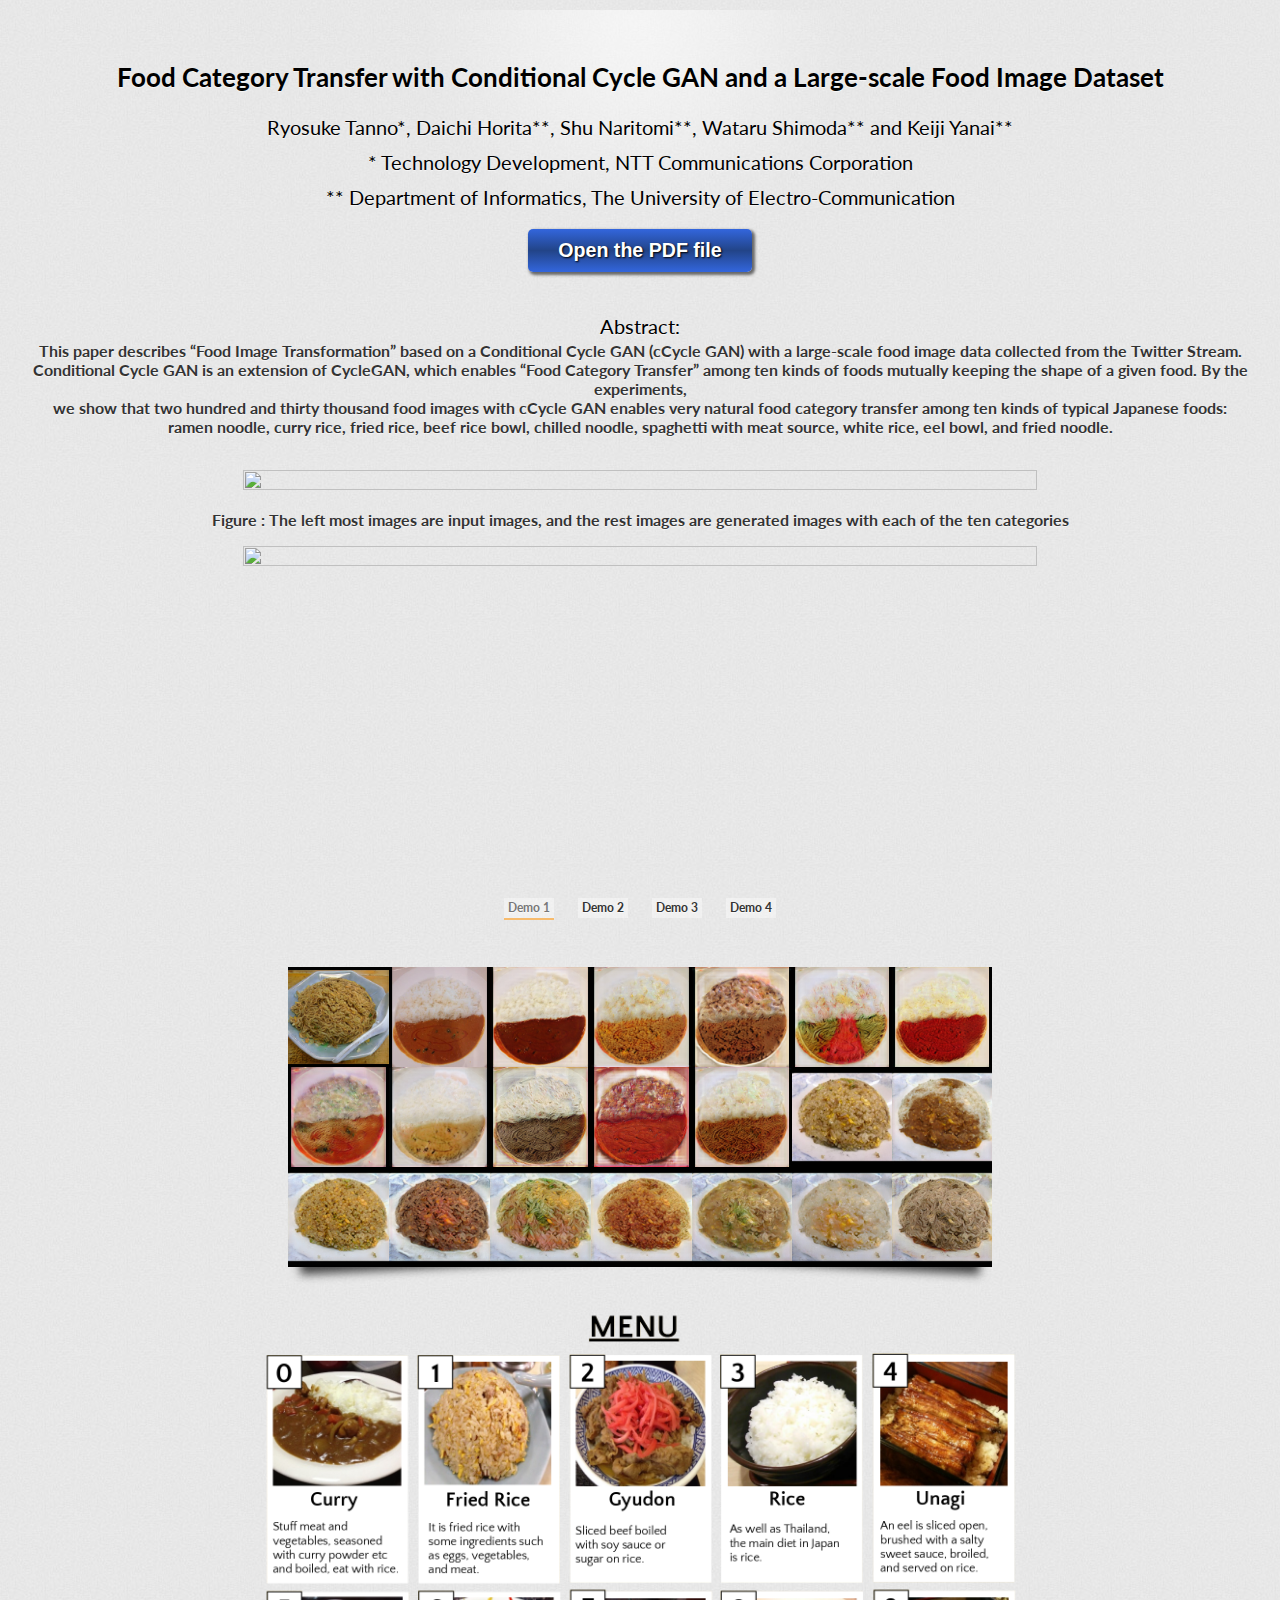
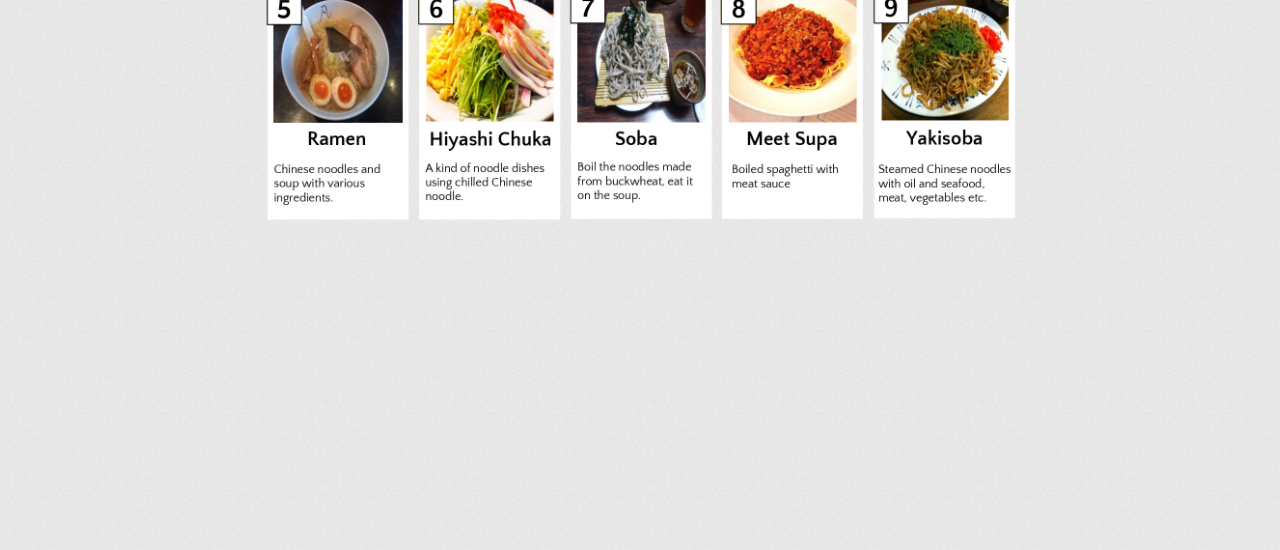
==== index.html @ 90e99f9c "update" ====
<!DOCTYPE html>
<html lang="jp">
<head>
    <meta charset="UTF-8" />
    <meta http-equiv="X-UA-Compatible" content="IE=edge,chrome=1">
    <title>FoodTransferProject</title>
    <meta name="viewport" content="width=device-width, initial-scale=1.0">
    <meta name="description" content="Animated Responsive Image Grid - Cycling through a set of images in a responsive grid." />
    <meta name="keywords" content="grid, images, thumbnails, responsive, css3, jquery, javascript, random, transition, 3d, perspective" />
    <meta name="author" content="Codrops" />
    <link rel="shortcut icon" href="./assets/img/favicon.ico">
    <link rel="stylesheet" type="text/css" href="css/demo.css" />
    <link rel="stylesheet" type="text/css" href="css/style.css" />
    <link href="./assets/fonts/font-awesome.min.css" rel="stylesheet">
    <script type="text/javascript" src="js/modernizr.custom.26633.js"></script>
    <noscript>
        <link rel="stylesheet" type="text/css" href="css/fallback.css" />
    </noscript>
    <!--[if lt IE 9]>
    <link rel="stylesheet" type="text/css" href="css/fallback.css" />
    <![endif]-->

    <script>
        (function (i, s, o, g, r, a, m) {
            i['GoogleAnalyticsObject'] = r; i[r] = i[r] || function () {
                (i[r].q = i[r].q || []).push(arguments)
            }, i[r].l = 1 * new Date(); a = s.createElement(o),
                m = s.getElementsByTagName(o)[0]; a.async = 1; a.src = g; m.parentNode.insertBefore(a, m)
        })(window, document, 'script', 'https://www.google-analytics.com/analytics.js', 'ga');

        ga('create', 'UA-87791873-1', 'auto');
        ga('send', 'pageview');

    </script>

    <style type="text/css">
        .chk1 {
            border: 3px outset #0000cc;
            background-color: #99ffff;
        }

        .chk2 {
            border: 3px outset #cc0000;
            background-color: #ffffcc;
        }

        .button8 {
            /* 文字サイズを1.4emに指定 */
            font-size: 1.4em;

            /* 文字の太さをboldに指定 */
            font-weight: bold;

            /* 縦方向に10px、
     * 横方向に30pxの余白を指定 */
            padding: 10px 30px;

            /* 文字色を白色に指定 */
            color: #fff;

            /* ボーダーをなくす */
            border-style: none;

            /* ボタンの影の指定
     * 影の横幅を2px
     * 縦長を2px
     * ぼかしを3px
     * 広がりを1px
     * 色を#666（グレー）に指定 */
            box-shadow: 2px 2px 3px 1px #666;
            -moz-box-shadow: 2px 2px 3px 1px #666;
            -webkit-box-shadow: 2px 2px 3px 1px #666;

            /* テキストの影の指定
     * 影の横幅を1px
     * 縦長を1px
     * ぼかしを2px
     * 色を#000（黒）に指定 */
            text-shadow: 1px 1px 2px #000;

            /* グラデーションの指定 */
            background: -moz-linear-gradient(bottom, #36d, #248 50%, #36d);
            background: -webkit-gradient(linear, left bottom, left top, from(#36d), color-stop(0.5, #248), to(#36d));

            /* 角丸の指定 */
            -moz-border-radius: 5px;
            -webkit-border-radius: 5px;
            border-radius: 5px;
        }

        button.button8:hover {
            /* 透明度を20%に指定 */
            opacity: 0.8;
        }
    </style>

</head>
<body>

    <!-- <img src="./subimg/uec.png" width=100 height=100> -->

    <div class="container">
        <header class="codrops-header">
            <br><br>
            <h1>Food Category Transfer with Conditional Cycle GAN and a Large-scale Food Image Dataset</h1>
            <br>
            <h2>Ryosuke Tanno*, Daichi Horita**, Shu Naritomi**, Wataru Shimoda** and Keiji Yanai**</h2> <br>
            <h2>* Technology Development, NTT Communications Corporation</h2> <br>
            <h2>** Department of Informatics, The University of Electro-Communication</h2>
            <br>
            <br>

            <form>
                <input type="button" value="Open the PDF file" class="button8" onClick="window.open('eccv2018artworkshop.pdf')">
            </form>

            <br><br>
            <h2>Abstract: </h2>
            <h3>This paper describes “Food Image Transformation” based on a Conditional Cycle GAN (cCycle GAN) with a large-scale food image data collected from the Twitter Stream.<br>Conditional Cycle GAN is an extension of CycleGAN, which enables “Food Category Transfer” among ten kinds of foods mutually keeping the shape of a given food. By the experiments,<br> we show that two hundred and thirty thousand food images with cCycle GAN enables very natural food category transfer among ten kinds of typical Japanese foods: <br>ramen noodle, curry rice, fried rice, beef rice bowl, chilled noodle, spaghetti with meat source, white rice, eel bowl, and fried noodle.</h3>

            <br>
            <br>

            <div style="text-align: center;">
                <img src="./eccv.png" width=80% height=70%>
            </div>
            <br>
            <h3>Figure : The left most images are input images, and the rest images are generated images with each of the ten categories</h3>
            <br>
            <div style="text-align: center;">
                <img src="./10k_fake.png" width=80% height=70%>
            </div>

            <div style="text-align: center;">
                <iframe width="560" height="315" src="https://www.youtube.com/embed/MBFnZMf9bMk?autoplay=1&loop=1&playlist=MBFnZMf9bMk" frameborder="0" allow="autoplay; encrypted-media" allowfullscreen></iframe>
            </div>
            <nav class="codrops-demos">
                <!-- <a href="index.html">Home</a> -->
                <a class="current-demo" href="index.html">Demo 1</a>
                <a href="foods-museum2.html">Demo 2</a>
                <a href="foods-museum3.html">Demo 3</a>
                <a href="foods-museum4.html">Demo 4</a>
            </nav>
        </header>
        <section class="main">
            <div id="ri-grid" class="ri-grid ri-grid-size-1 ri-shadow">
                <img class="ri-loading-image" src="images/loading.gif" />
                <ul>
                    <script>
                        for (var i = 0; i < 352; i++) {
                            document.write(`<li><a href='#'><img src='images/medium/1/img_${i}.jpg'/></a></li>`);
                        }
                    </script>
                </ul>
            </div>
        </section>

    </div>
    <div style="text-align: center;">
        <img src="./subimg/menu.png" width=60% height=50%>
    </div>

    <div style="text-align: center;">
        <iframe width="560" height="315" src="https://www.youtube.com/watch?v=nUboBFyy4Cc?autoplay=1&loop=1&playlist=nUboBFyy4Cc" frameborder="0" allow="autoplay; encrypted-media" allowfullscreen></iframe>
    </div>

    <script type="text/javascript" src="js/jquery.min.js"></script>
    <script type="text/javascript" src="js/jquery.gridrotator.js"></script>
    <script type="text/javascript">
        $(function () {

            $('#ri-grid').gridrotator({
                w320: {
                    rows: 3,
                    columns: 4
                },
                w240: {
                    rows: 3,
                    columns: 3
                }
            });

        });
    </script>
</body>
</html>
---- css/demo.css ----
@import url(http://fonts.googleapis.com/css?family=Lato:300,400,700);

*,
*:after,
*:before {
	-webkit-box-sizing: border-box;
	-moz-box-sizing: border-box;
	box-sizing: border-box;
	padding: 0;
	margin: 0;
}

/* General Demo Style */
body {
	font-family: 'Lato', 'Myriad Pro','Trebuchet MS', sans-serif;
	background: #f9f9f9 url(../images/bg.jpg) repeat top left;
	font-weight: 300;
	font-size: 14px;
	color: #333;
	overflow: scroll;
	overflow-x: hidden;
}

a {
	color: #555;
	text-decoration: none;
}

a img {
	border: none;
}

.container {
	position: relative;
	background: transparent url(../images/light.png) fixed no-repeat center top;
}

.codrops-header{
	margin: 10px;
	padding: 20px 10px 10px 10px;
	position: relative;
	display: block;
    text-align: center;
	text-shadow: 0 1px 1px rgba(255,255,255,0.7);
}

.codrops-header h1,
.codrops-header-special h1{
	font-size: 26px;
	line-height: 26px;
	margin: 0;
	position: relative;
	font-weight: 700;
	color: #000;
}

.codrops-header h2,
.codrops-header-special h2{
	font-size: 20px;
	line-height: 14px;
	font-weight: 400;
	margin: 0;
	padding: 3px 5px;
	margin: 10px 0 5px;
	color: #000;
	display: inline-block;
}

/* Header Style */
.codrops-top {
	line-height: 24px;
	font-size: 11px;
	background: #fff;
	background: rgba(255, 255, 255, 0.8);
	text-transform: uppercase;
	z-index: 9999;
	position: relative;
	box-shadow: 1px 0px 2px rgba(0,0,0,0.2);
}

.codrops-top a {
	padding: 0px 10px;
	letter-spacing: 1px;
	color: #333;
	display: inline-block;
}

.codrops-top a:hover {
	background: rgba(255,255,255,0.3);
}

.codrops-top span.right {
	float: right;
}
.codrops-top span.right a {
	float: left;
	display: block;
}

.codrops-info {
	padding: 20px;
	margin: 0 auto;
	text-align: center;
	text-shadow: 0 1px 1px rgba(255,255,255,0.7);
	line-height: 22px;
}

/* Demo Buttons Style */
.codrops-demos{
    text-align: center;
	display: block;
	line-height: 30px;
	padding: 5px 0px;
}
.codrops-demos a{
    display: inline-block;
	margin: 0px 10px;
	font-weight: bold;
	color: #333;
	line-height: 20px;
	font-size: 12px;
	background: #fff;
	background: rgba(255,255,255,0.4);
	padding: 0 4px;
}
.codrops-demos a:hover{
	border-bottom: 2px solid #f7bb6d;
}
.codrops-demos a.current-demo,
.codrops-demos a.current-demo:hover{
	border-bottom: 2px solid #f7bb6d;
	color: #777;
}

.codrops-header-special{
	position: absolute;
	top: 80px;
	left: 0px;
	text-align: left;
}

.codrops-header-special h2{
	padding: 5px 20px 5px 10px;
	color: #fff;
	line-height: 26px;
	background: #000;
	background: rgba(0,0,0,0.8);
}

.codrops-header-special h1{
	background: #000;
	background: rgba(0,0,0,0.8);
	display: inline-block;
	font-size: 32px;
	line-height: 32px;
	padding: 20px;
	color: #fff;
	text-shadow: 0 0 1px #fff;
}

.codrops-header-special .codrops-demos{
	text-align: left;
}

.codrops-header-special .codrops-demos a{
	background: rgba(255,255,255,1);
}

.codrops-header-special .codrops-info{
	color: #fff;
	background: #000;
	background: rgba(0,0,0,0.8);
	text-shadow: 1px 1px 1px rgba(0,0,0,0.5);
	padding: 5px 20px 5px 10px;
	line-height: 26px;
	margin-top: 30px;
	text-align: left;
}
---- css/style.css ----
.ri-grid{
	margin: 30px auto 30px;
	position: relative;
	height: auto;
}

.ri-grid ul {
	list-style: none;
	display: block;
	width: 100%;
	margin: 0;
	padding: 0;
}

/* Clear floats by Nicolas Gallagher: http://nicolasgallagher.com/micro-clearfix-hack/ */

.ri-grid ul:before,
.ri-grid ul:after{
	content: '';
    display: table;
}

.ri-grid ul:after {
    clear: both;
}

.ri-grid ul {
    zoom: 1; /* For IE 6/7 (trigger hasLayout) */
} 

.ri-grid ul li {
	-webkit-perspective: 400px;
	-moz-perspective: 400px;
	-o-perspective: 400px;
	-ms-perspective: 400px;
	perspective: 400px;	
	margin: 0;
	padding: 0;
	float: left;
	position: relative;
	display: block;
	overflow: hidden;
	background: #000;
}

.ri-grid ul li a{
	display: block;
	outline: none;
	position: absolute;
	left: 0;
	top: 0;
	width: 100%;
	height: 100%;
	-webkit-backface-visibility: hidden;
	-moz-backface-visibility: hidden;
	-o-backface-visibility: hidden;
	-ms-backface-visibility: hidden;
	backface-visibility: hidden;
	-webkit-transform-style: preserve-3d;
	-moz-transform-style: preserve-3d;
	-o-transform-style: preserve-3d;
	-ms-transform-style: preserve-3d;
	transform-style: preserve-3d;
	-webkit-background-size: 100% 100%;
	-moz-background-size: 100% 100%;
	background-size: 100% 100%;
	background-position: center center;
	background-repeat: no-repeat;
	background-color: #333;
	-webkit-box-sizing: content-box;
	-moz-box-sizing: content-box;
	box-sizing: content-box;
}

/* Grid wrapper sizes */
.ri-grid-size-1{
	width: 55%;
}
.ri-grid-size-2{
	width: 100%;
}
.ri-grid-size-3{
	width: 100%;
	margin-top: 0px;
}

/* Shadow style */
.ri-shadow:after,
.ri-shadow:before{
	content: "";
	position: absolute;
	z-index: -2;
	bottom: 15px;
	left: 10px;
	width: 50%;
	height: 20%;
	max-width: 300px;
	max-height: 100px;
	box-shadow: 0 15px 10px rgba(0, 0, 0, 0.7);
	-webkit-transform: rotate(-3deg);
	-moz-transform: rotate(-3deg);
	-ms-transform: rotate(-3deg);
	-o-transform: rotate(-3deg);
	transform: rotate(-3deg);
}
.ri-shadow:after{
	right: 10px;
	left: auto;
	-webkit-transform: rotate(3deg);
	-moz-transform: rotate(3deg);
	-ms-transform: rotate(3deg);
	-o-transform: rotate(3deg);
	transform: rotate(3deg);
}

.ri-grid-loading:after,
.ri-grid-loading:before{
	display: none;
}

.ri-loading-image{
	display: none;
}

.ri-grid-loading .ri-loading-image{
	position: relative;
	width: 30px;
	height: 30px;
	left: 50%;
	margin: 100px 0 0 -15px;
	display: block;
}
---- css/fallback.css ----
.ri-grid{
	width: 600px;
}

.ri-grid ul li,
.ri-grid ul li a{
	width: 100px;
	height: 100px;
}
.ri-grid ul li a img{
	width: 100%;
}
---- css/fallback.css ----
.ri-grid{
	width: 600px;
}

.ri-grid ul li,
.ri-grid ul li a{
	width: 100px;
	height: 100px;
}
.ri-grid ul li a img{
	width: 100%;
}
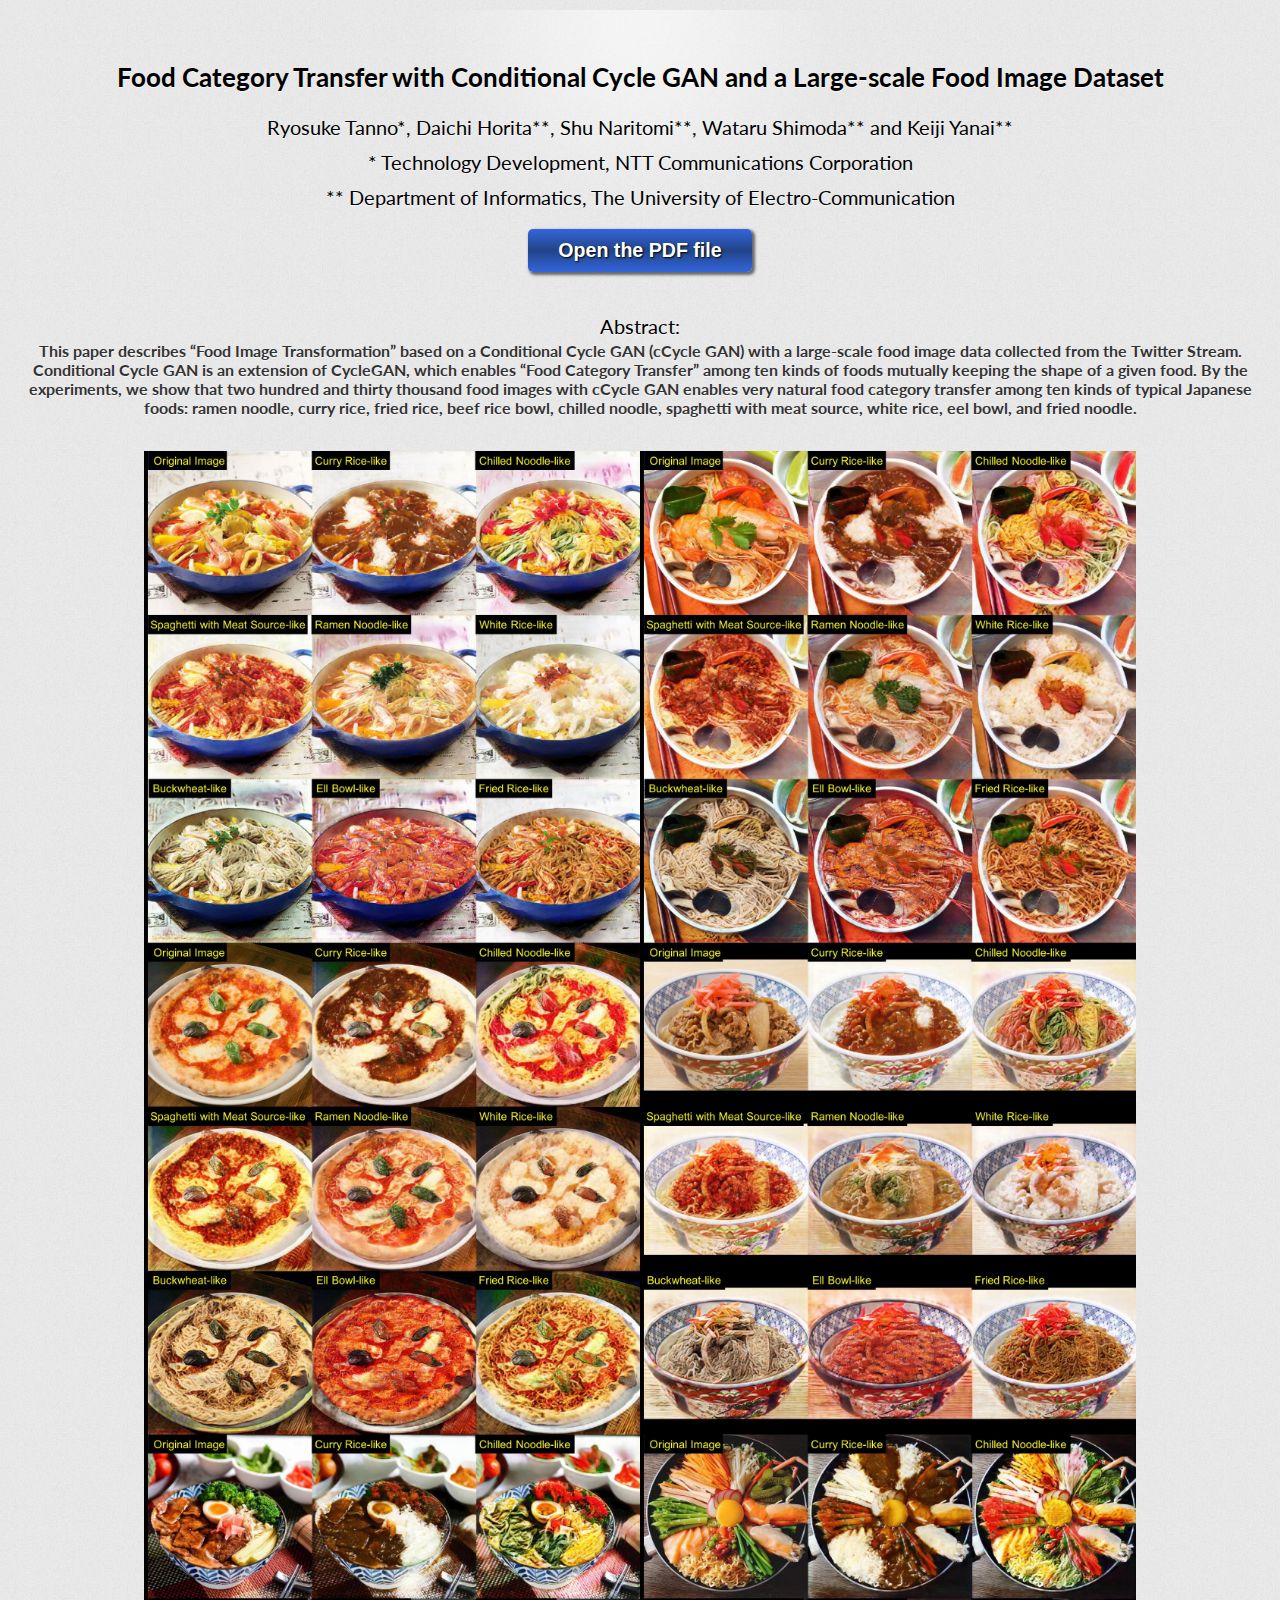
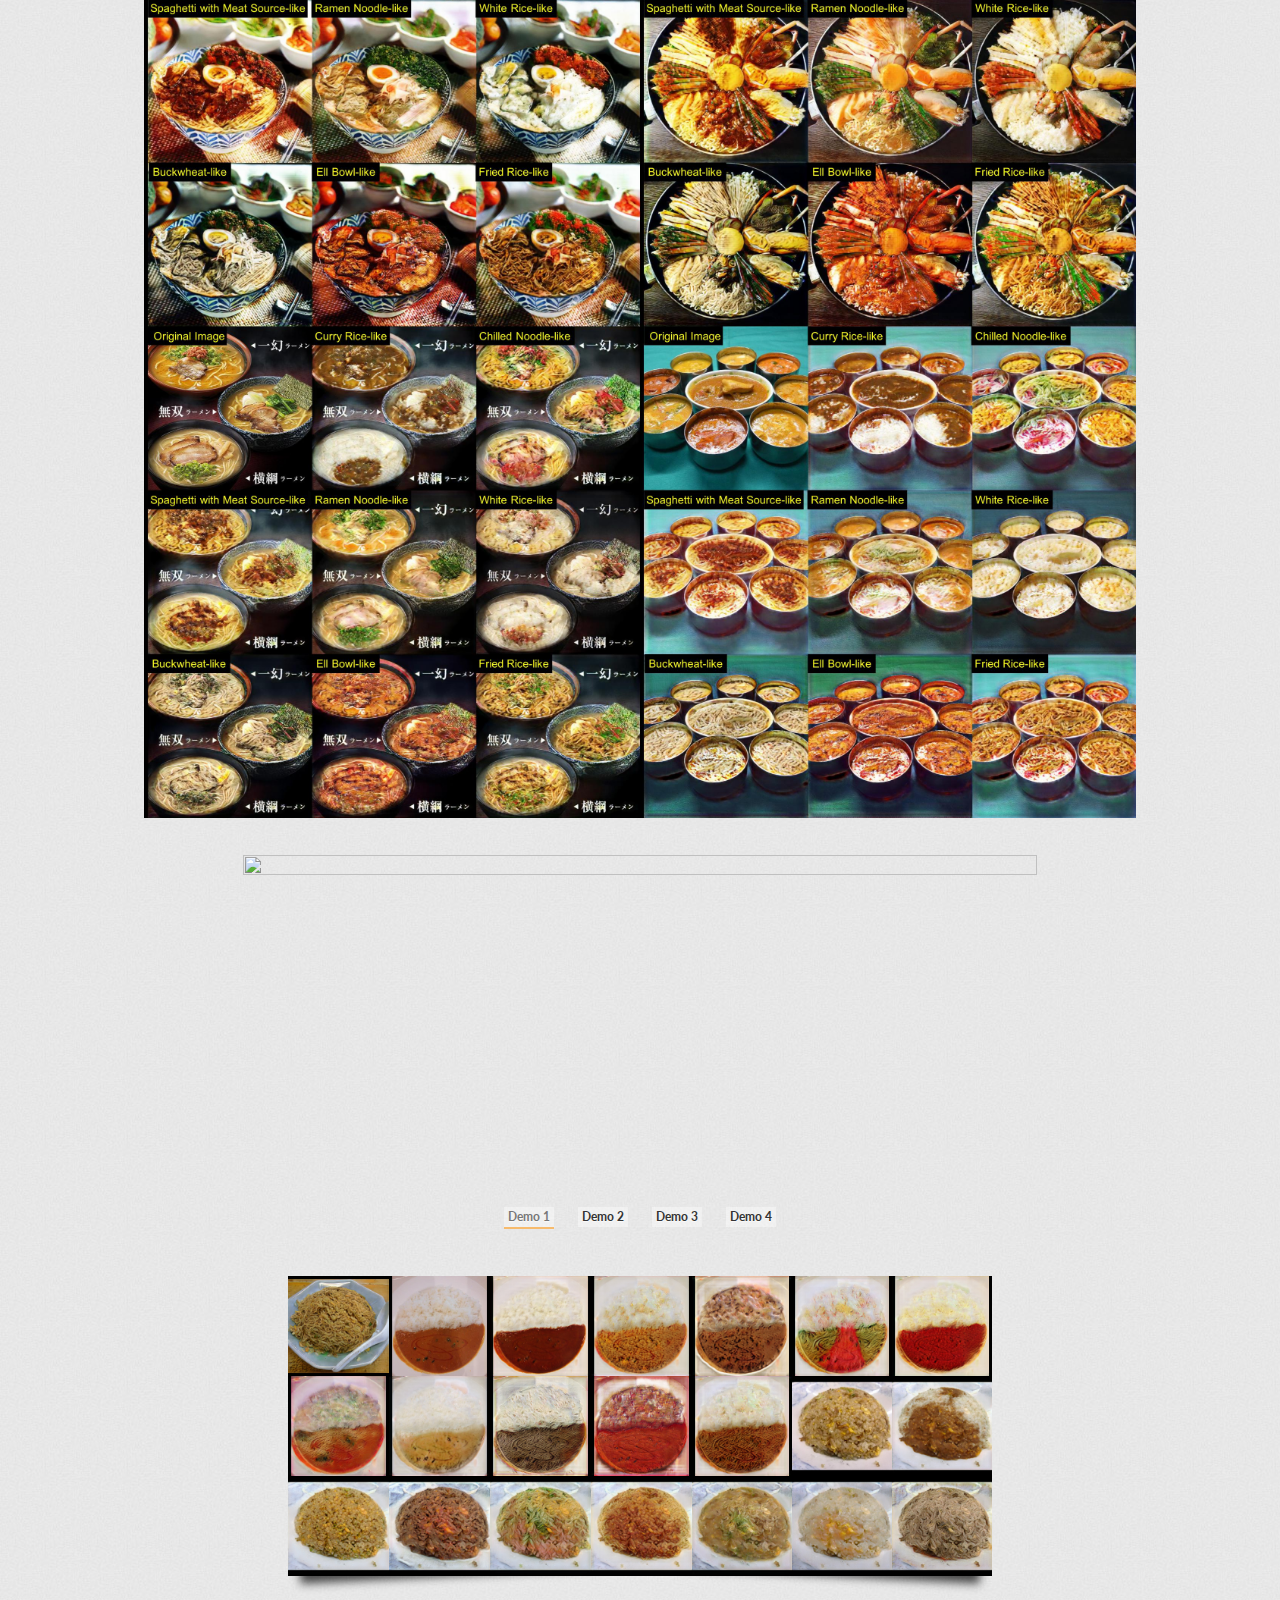
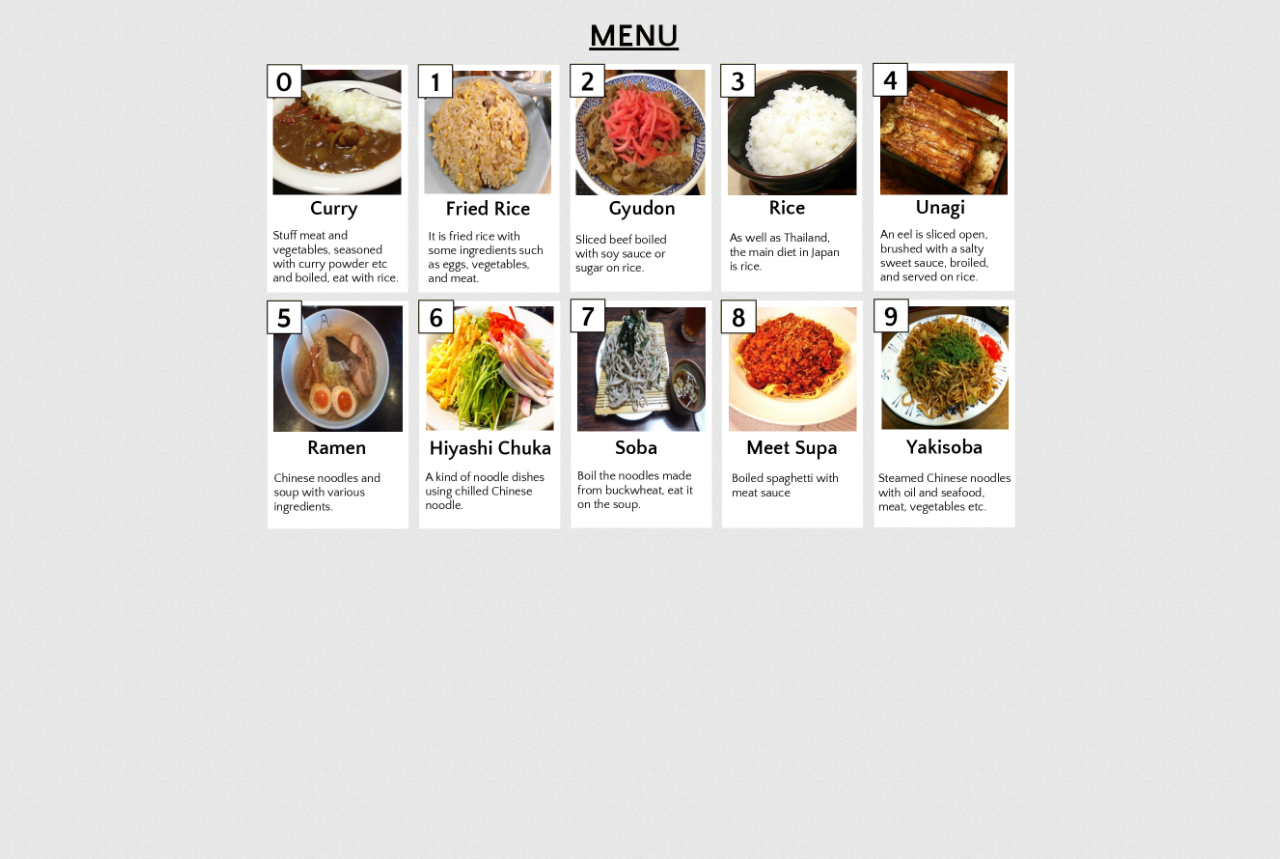
==== commit d2092f06: "update" ====
--- a/index.html
+++ b/index.html
@@ -116,19 +116,19 @@
 
             <br><br>
             <h2>Abstract: </h2>
-            <h3>This paper describes “Food Image Transformation” based on a Conditional Cycle GAN (cCycle GAN) with a large-scale food image data collected from the Twitter Stream.<br>Conditional Cycle GAN is an extension of CycleGAN, which enables “Food Category Transfer” among ten kinds of foods mutually keeping the shape of a given food. By the experiments,<br> we show that two hundred and thirty thousand food images with cCycle GAN enables very natural food category transfer among ten kinds of typical Japanese foods: <br>ramen noodle, curry rice, fried rice, beef rice bowl, chilled noodle, spaghetti with meat source, white rice, eel bowl, and fried noodle.</h3>
+            <h3>This paper describes “Food Image Transformation” based on a Conditional Cycle GAN (cCycle GAN) with a large-scale food image data collected from the Twitter Stream. Conditional Cycle GAN is an extension of CycleGAN, which enables “Food Category Transfer” among ten kinds of foods mutually keeping the shape of a given food. By the experiments, we show that two hundred and thirty thousand food images with cCycle GAN enables very natural food category transfer among ten kinds of typical Japanese foods: ramen noodle, curry rice, fried rice, beef rice bowl, chilled noodle, spaghetti with meat source, white rice, eel bowl, and fried noodle.</h3>
 
             <br>
             <br>
 
             <div style="text-align: center;">
-                <img src="./eccv.png" width=80% height=70%>
+                <img src="./eccvart.jpg" width=80% height=70%>
             </div>
             <br>
-            <h3>Figure : The left most images are input images, and the rest images are generated images with each of the ten categories</h3>
+            <!-- <h3>Figure : The left most images are input images, and the rest images are generated images with each of the ten categories</h3> -->
             <br>
             <div style="text-align: center;">
-                <img src="./10k_fake.png" width=80% height=70%>
+                <img src="./eccv.png" width=80% height=70%>
             </div>
 
             <div style="text-align: center;">
@@ -159,10 +159,10 @@
     <div style="text-align: center;">
         <img src="./subimg/menu.png" width=60% height=50%>
     </div>
+    <div style="text-align: center;">
+        <iframe width="560" height="315" src="https://www.youtube.com/watch?v=MBFnZMf9bMk?autoplay=1&loop=1&playlist=nUboBFyy4Cc" frameborder="0" allow="autoplay; encrypted-media" allowfullscreen></iframe>
+    </div>
 
-    <div style="text-align: center;">
-        <iframe width="560" height="315" src="https://www.youtube.com/watch?v=nUboBFyy4Cc?autoplay=1&loop=1&playlist=nUboBFyy4Cc" frameborder="0" allow="autoplay; encrypted-media" allowfullscreen></iframe>
-    </div>
 
     <script type="text/javascript" src="js/jquery.min.js"></script>
     <script type="text/javascript" src="js/jquery.gridrotator.js"></script>
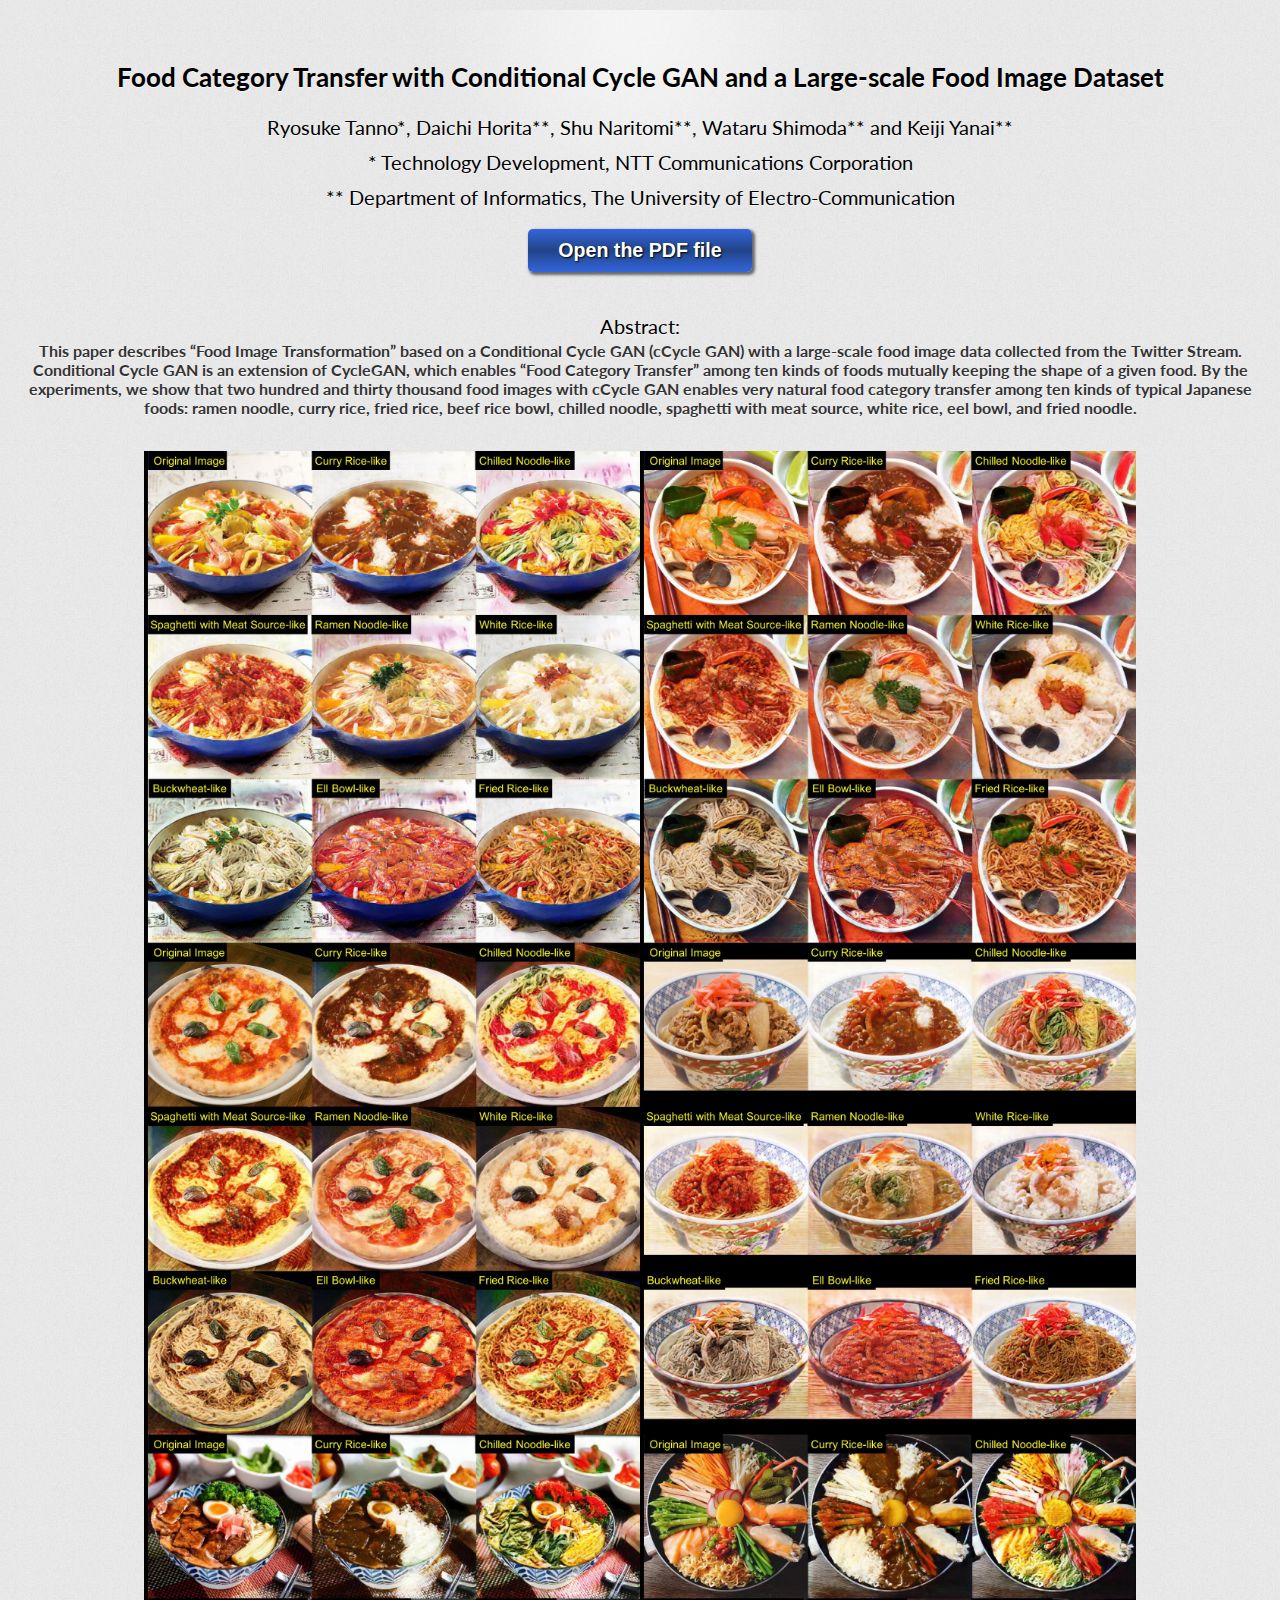
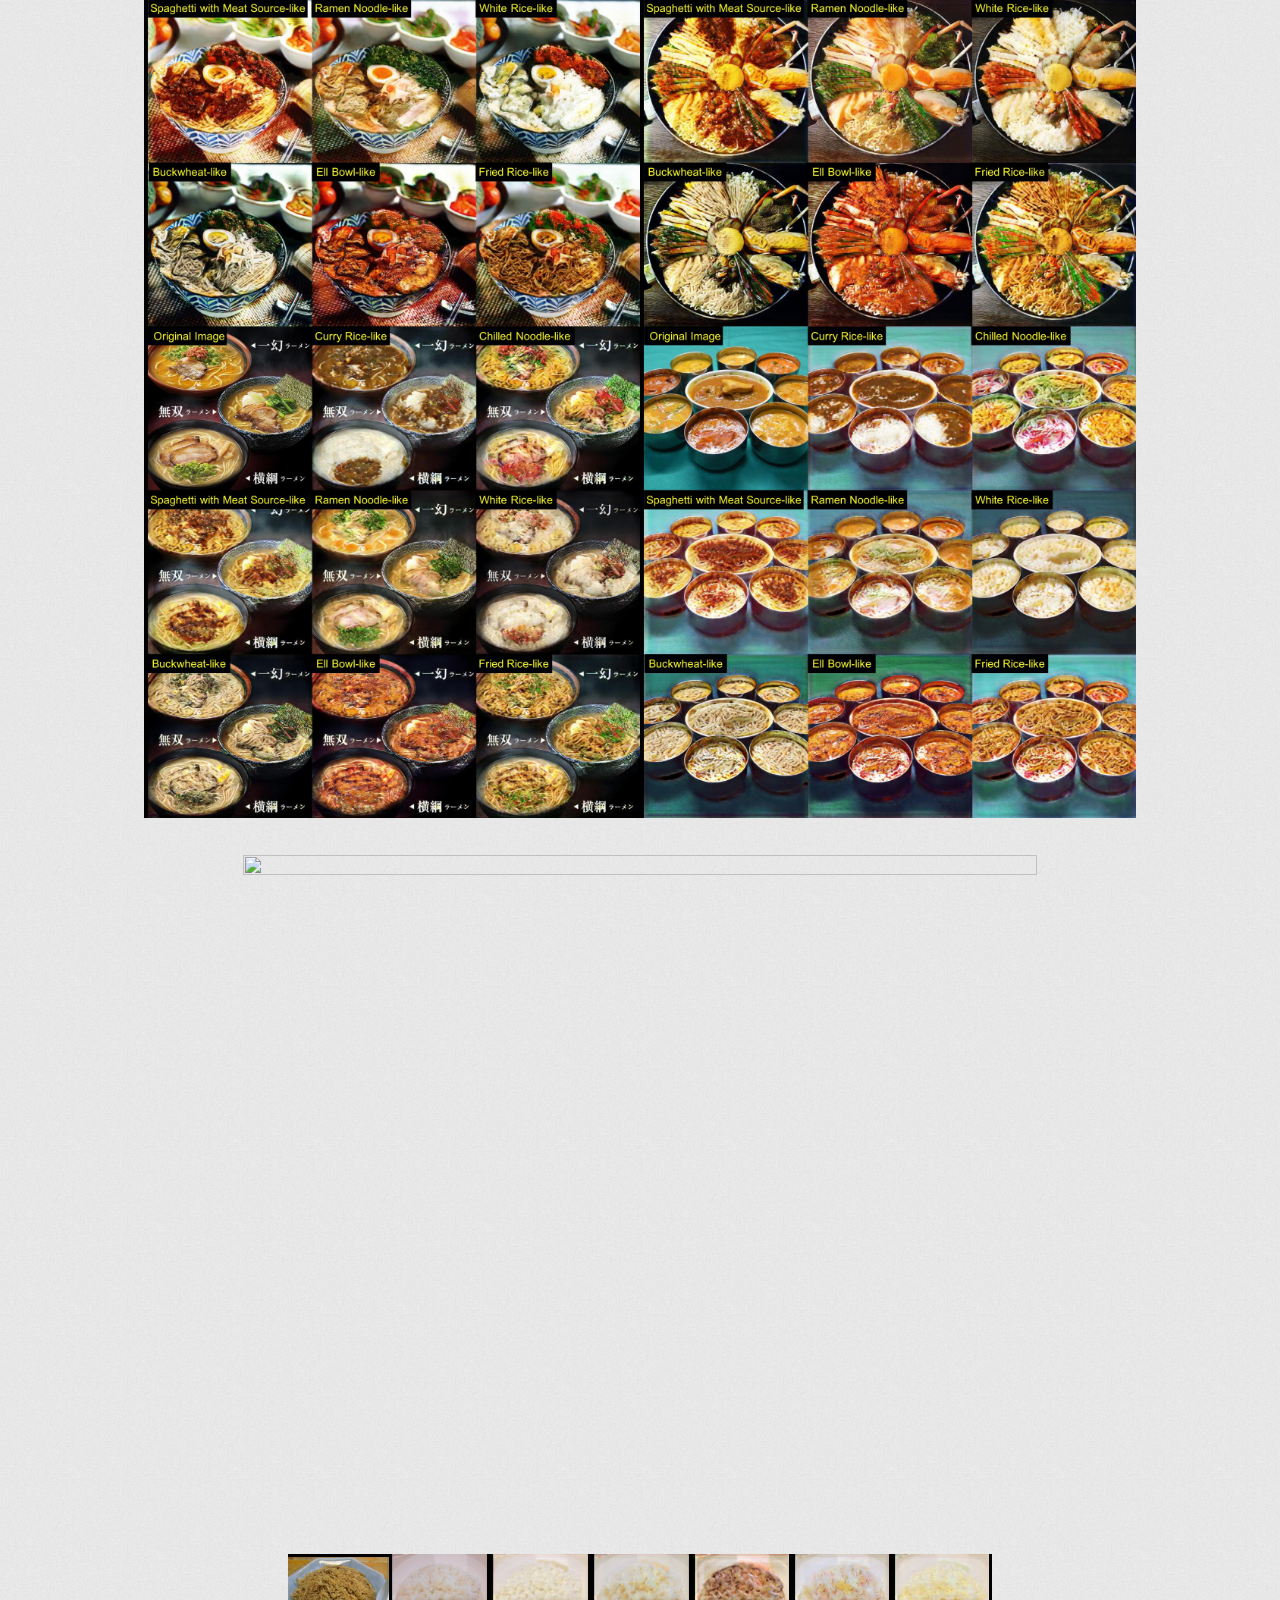
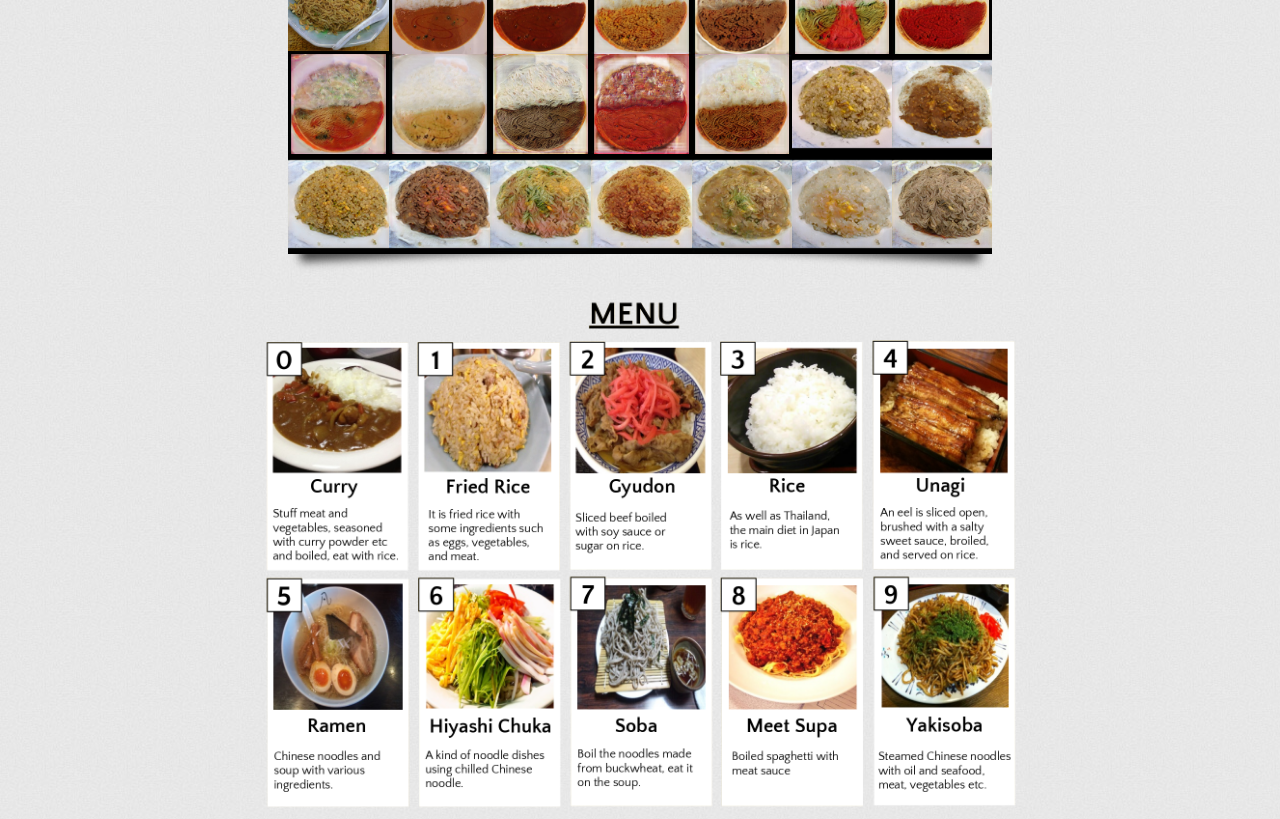
==== commit e3afcf84: "update" ====
--- a/index.html
+++ b/index.html
@@ -132,15 +132,21 @@
             </div>
 
             <div style="text-align: center;">
-                <iframe width="560" height="315" src="https://www.youtube.com/embed/MBFnZMf9bMk?autoplay=1&loop=1&playlist=MBFnZMf9bMk" frameborder="0" allow="autoplay; encrypted-media" allowfullscreen></iframe>
+                <iframe width="560" height="315" src="https://www.youtube.com/embed/MBFnZMf9bMk?autoplay=1&loop=1" frameborder="0" allow="autoplay; encrypted-media" allowfullscreen></iframe>
             </div>
-            <nav class="codrops-demos">
-                <!-- <a href="index.html">Home</a> -->
-                <a class="current-demo" href="index.html">Demo 1</a>
+
+            <!-- https://youtu.be/nUboBFyy4Cc -->
+            <div style="text-align: center;">
+                <iframe width="560" height="315" src="https://www.youtube.com/embed/nUboBFyy4Cc?autoplay=1&loop=1" frameborder="0" allow="autoplay; encrypted-media" allowfullscreen></iframe>
+            </div>
+
+            <!-- <nav class="codrops-demos"> -->
+            <!-- <a href="index.html">Home</a> -->
+            <!-- <a class="current-demo" href="index.html">Demo 1</a>
                 <a href="foods-museum2.html">Demo 2</a>
                 <a href="foods-museum3.html">Demo 3</a>
-                <a href="foods-museum4.html">Demo 4</a>
-            </nav>
+                <a href="foods-museum4.html">Demo 4</a> -->
+            <!-- </nav> -->
         </header>
         <section class="main">
             <div id="ri-grid" class="ri-grid ri-grid-size-1 ri-shadow">
@@ -156,14 +162,10 @@
         </section>
 
     </div>
+
     <div style="text-align: center;">
         <img src="./subimg/menu.png" width=60% height=50%>
     </div>
-    <div style="text-align: center;">
-        <iframe width="560" height="315" src="https://www.youtube.com/watch?v=MBFnZMf9bMk?autoplay=1&loop=1&playlist=nUboBFyy4Cc" frameborder="0" allow="autoplay; encrypted-media" allowfullscreen></iframe>
-    </div>
-
-
     <script type="text/javascript" src="js/jquery.min.js"></script>
     <script type="text/javascript" src="js/jquery.gridrotator.js"></script>
     <script type="text/javascript">
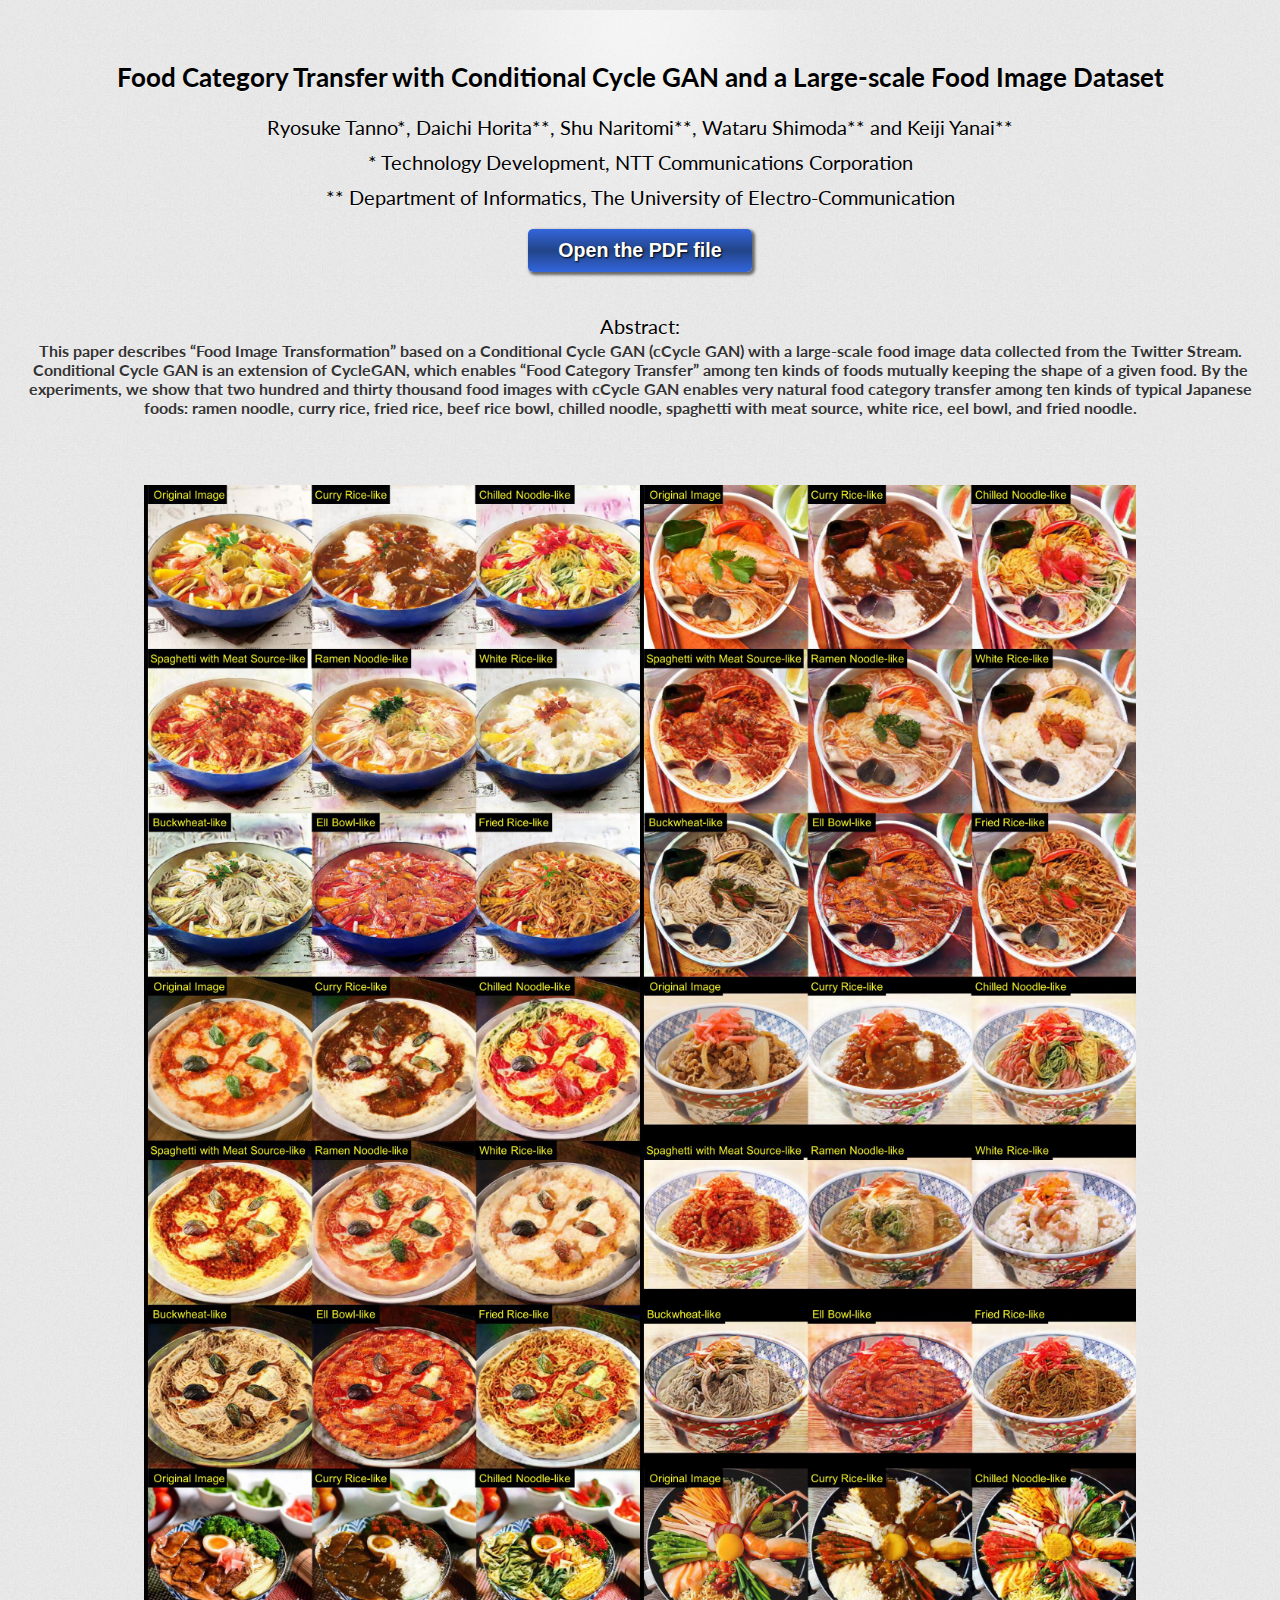
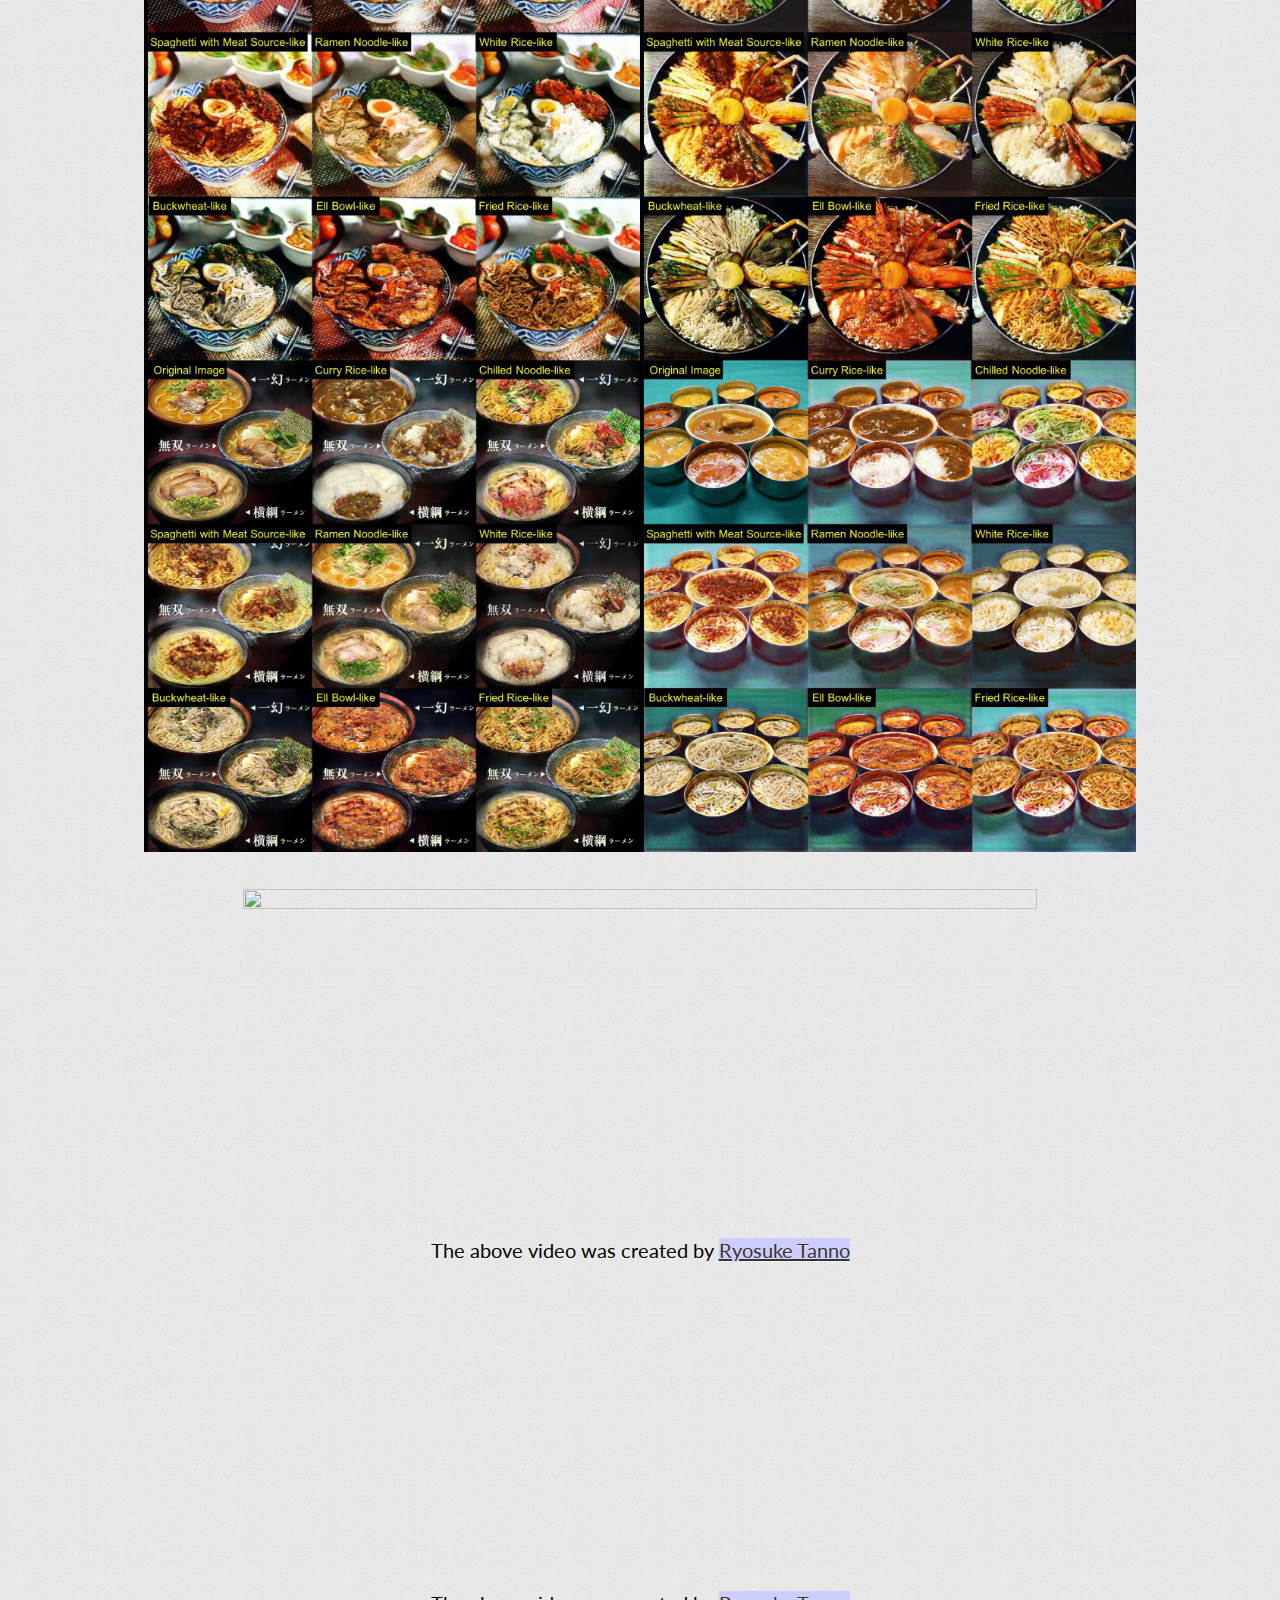
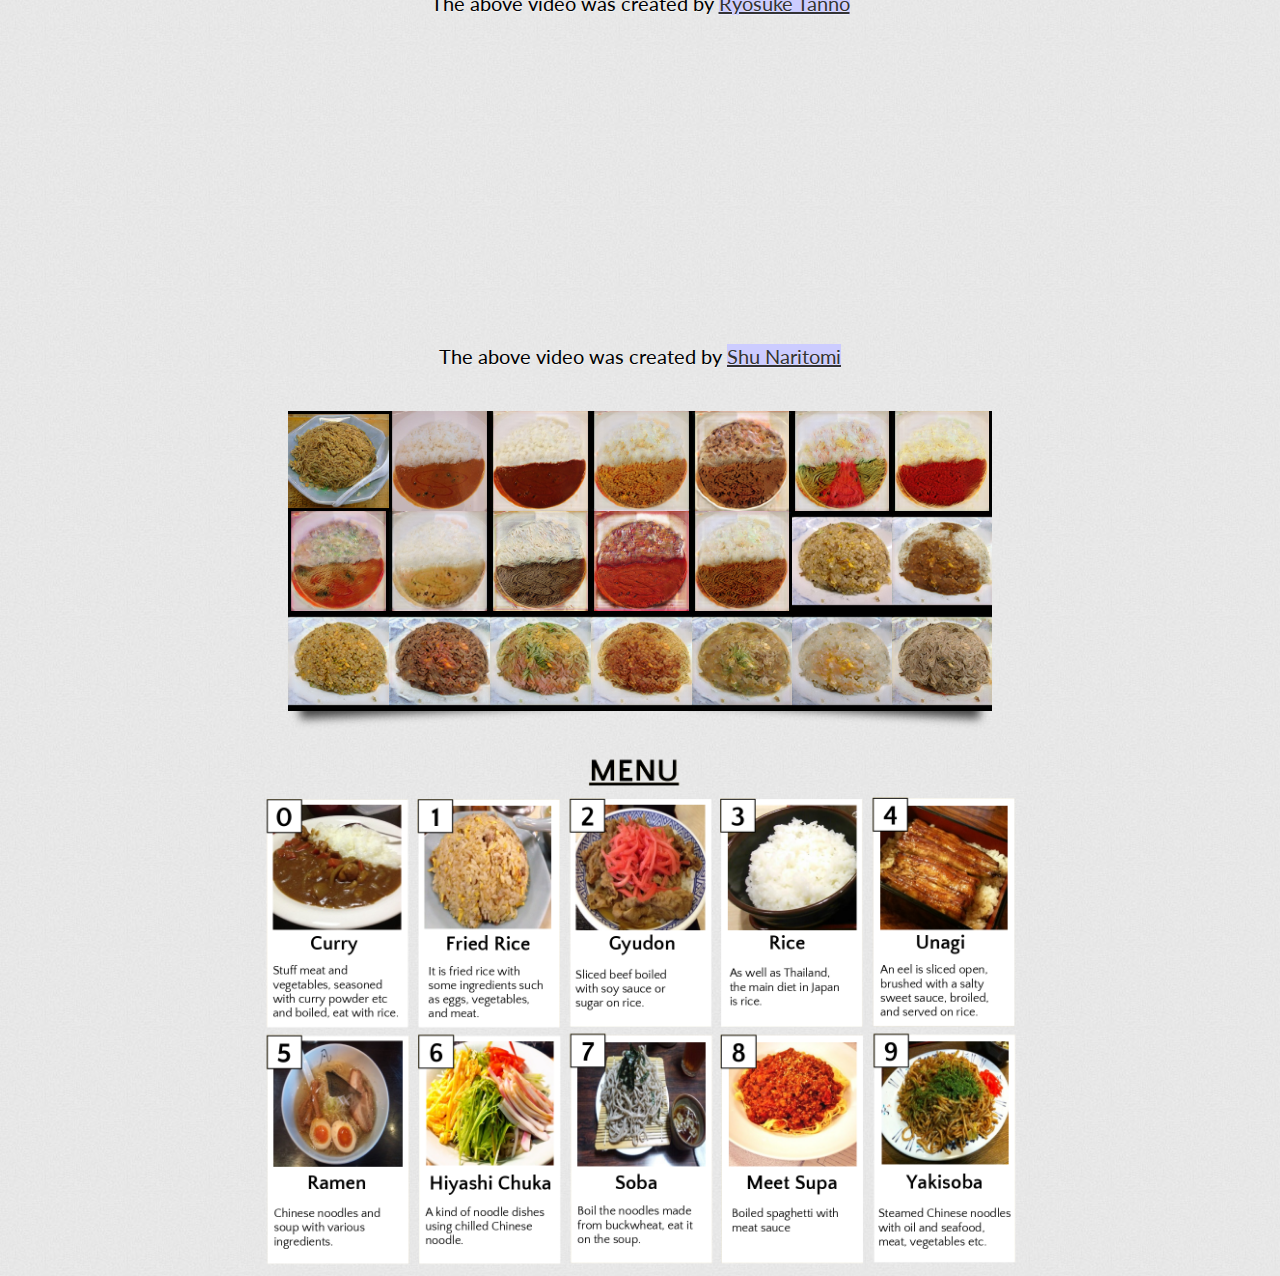
==== commit 7467424c: "update" ====
--- a/index.html
+++ b/index.html
@@ -92,6 +92,29 @@
             /* 透明度を20%に指定 */
             opacity: 0.8;
         }
+
+
+        a:link {
+            text-decoration: underline;
+            background-color: #ccccff;
+            color: #333333;
+        }
+
+        a:visited {
+            text-decoration: underline;
+            color: #333333;
+        }
+
+        a:active {
+            text-decoration: underline;
+            color: #333333;
+        }
+
+        a:hover {
+            text-decoration: underline;
+            background-color: #ffcc99;
+            color: #333333;
+        }
     </style>
 
 </head>
@@ -121,6 +144,9 @@
             <br>
             <br>
 
+            <br>
+            <br>
+
             <div style="text-align: center;">
                 <img src="./eccvart.jpg" width=80% height=70%>
             </div>
@@ -135,10 +161,22 @@
                 <iframe width="560" height="315" src="https://www.youtube.com/embed/MBFnZMf9bMk?autoplay=1&loop=1" frameborder="0" allow="autoplay; encrypted-media" allowfullscreen></iframe>
             </div>
 
+            <h2>The above video was created by <a href="https://twitter.com/negi111111">Ryosuke Tanno</a></h2>
+
             <!-- https://youtu.be/nUboBFyy4Cc -->
             <div style="text-align: center;">
                 <iframe width="560" height="315" src="https://www.youtube.com/embed/nUboBFyy4Cc?autoplay=1&loop=1" frameborder="0" allow="autoplay; encrypted-media" allowfullscreen></iframe>
             </div>
+
+            <!-- https://youtu.be/IEyKQ1i-fd4 -->
+
+            <h2>The above video was created by <a href="https://twitter.com/negi111111">Ryosuke Tanno</a></h2>
+
+            <div style="text-align: center;">
+                <iframe width="560" height="315" src="https://www.youtube.com/embed/IEyKQ1i-fd4?autoplay=1&loop=1" frameborder="0" allow="autoplay; encrypted-media" allowfullscreen></iframe>
+            </div>
+
+            <h2>The above video was created by <a href="https://twitter.com/nenoMake">Shu Naritomi</a></h2>
 
             <!-- <nav class="codrops-demos"> -->
             <!-- <a href="index.html">Home</a> -->
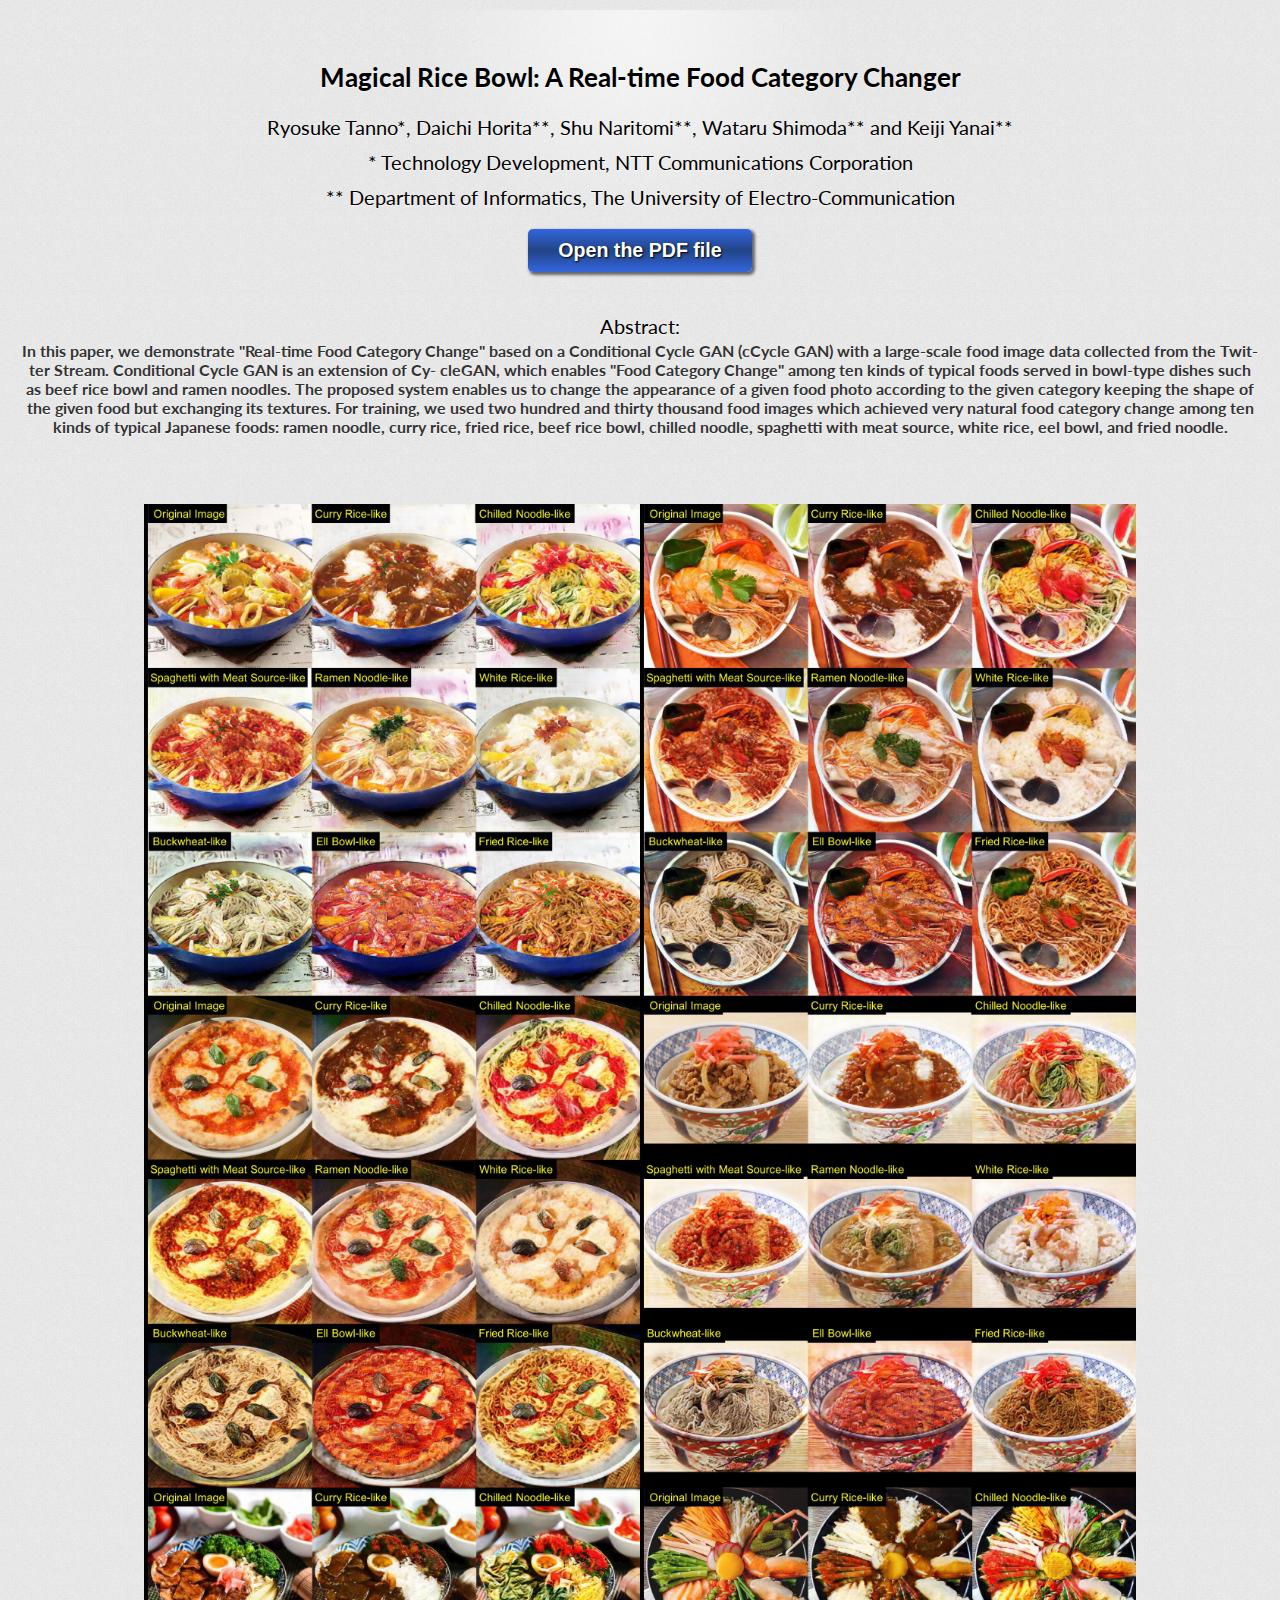
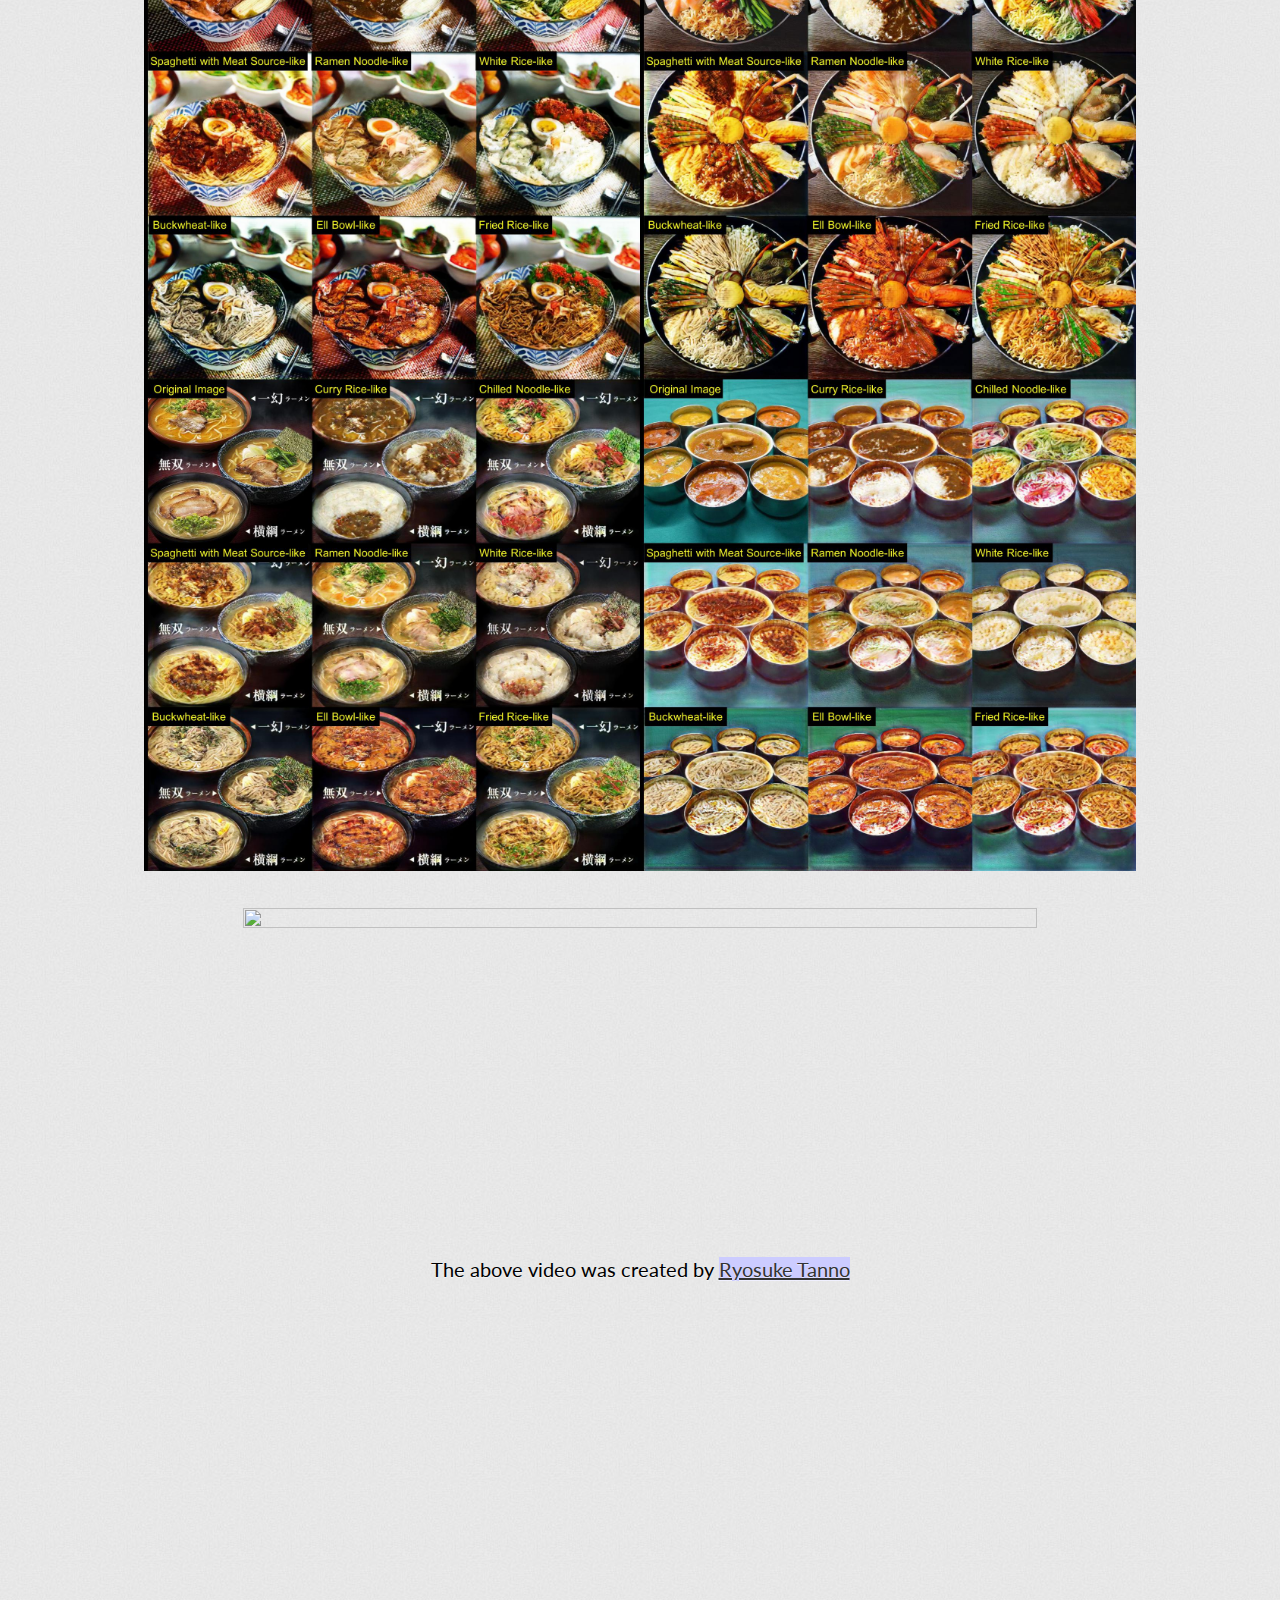
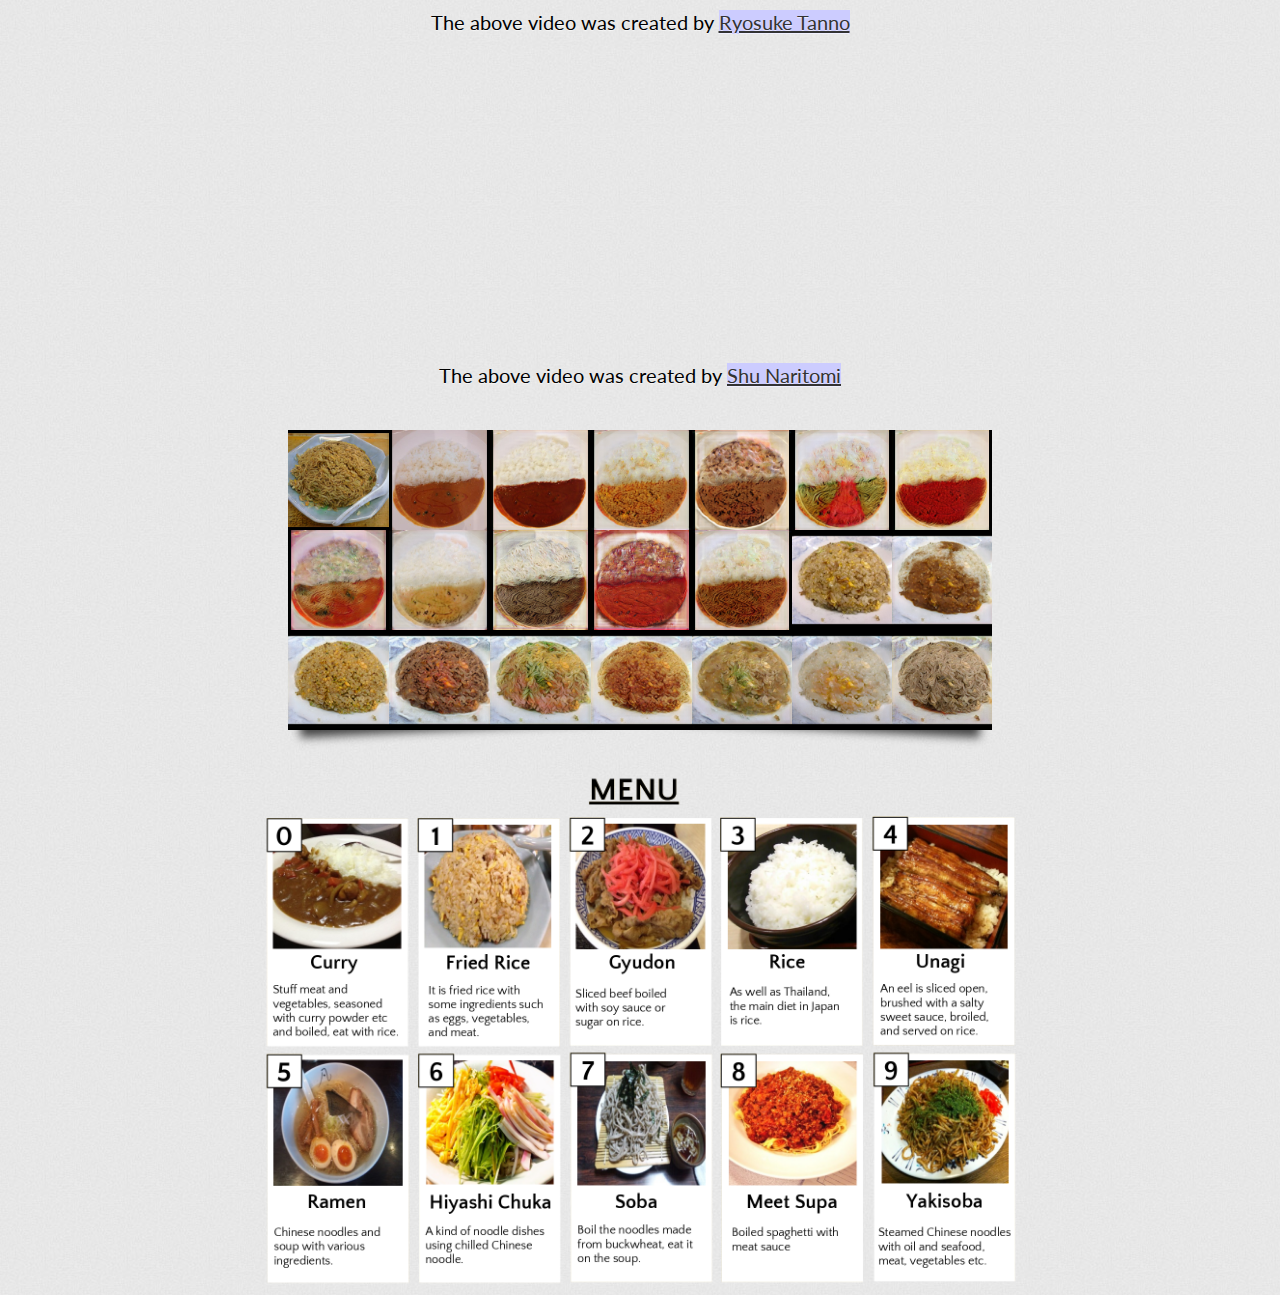
==== commit fab88700: "🍣" ====
--- a/index.html
+++ b/index.html
@@ -125,7 +125,7 @@
     <div class="container">
         <header class="codrops-header">
             <br><br>
-            <h1>Food Category Transfer with Conditional Cycle GAN and a Large-scale Food Image Dataset</h1>
+            <h1>Magical Rice Bowl: A Real-time Food Category Changer</h1>
             <br>
             <h2>Ryosuke Tanno*, Daichi Horita**, Shu Naritomi**, Wataru Shimoda** and Keiji Yanai**</h2> <br>
             <h2>* Technology Development, NTT Communications Corporation</h2> <br>
@@ -134,12 +134,26 @@
             <br>
 
             <form>
-                <input type="button" value="Open the PDF file" class="button8" onClick="window.open('eccv2018artworkshop.pdf')">
+                <input type="button" value="Open the PDF file" class="button8" onClick="window.open('demo_mm18_final.pdf')">
             </form>
 
             <br><br>
             <h2>Abstract: </h2>
-            <h3>This paper describes “Food Image Transformation” based on a Conditional Cycle GAN (cCycle GAN) with a large-scale food image data collected from the Twitter Stream. Conditional Cycle GAN is an extension of CycleGAN, which enables “Food Category Transfer” among ten kinds of foods mutually keeping the shape of a given food. By the experiments, we show that two hundred and thirty thousand food images with cCycle GAN enables very natural food category transfer among ten kinds of typical Japanese foods: ramen noodle, curry rice, fried rice, beef rice bowl, chilled noodle, spaghetti with meat source, white rice, eel bowl, and fried noodle.</h3>
+            <h3>In this paper, we demonstrate "Real-time Food Category
+            Change" based on a Conditional Cycle GAN (cCycle GAN)
+            with a large-scale food image data collected from the Twit-
+            ter Stream. Conditional Cycle GAN is an extension of Cy-
+            cleGAN, which enables "Food Category Change" among ten
+            kinds of typical foods served in bowl-type dishes such as beef
+            rice bowl and ramen noodles. The proposed system enables
+            us to change the appearance of a given food photo according
+            to the given category keeping the shape of the given food but
+            exchanging its textures. For training, we used two hundred
+            and thirty thousand food images which achieved very natural
+            food category change among ten kinds of typical Japanese
+            foods: ramen noodle, curry rice, fried rice, beef rice bowl,
+            chilled noodle, spaghetti with meat source, white rice, eel
+            bowl, and fried noodle.</h3>
 
             <br>
             <br>
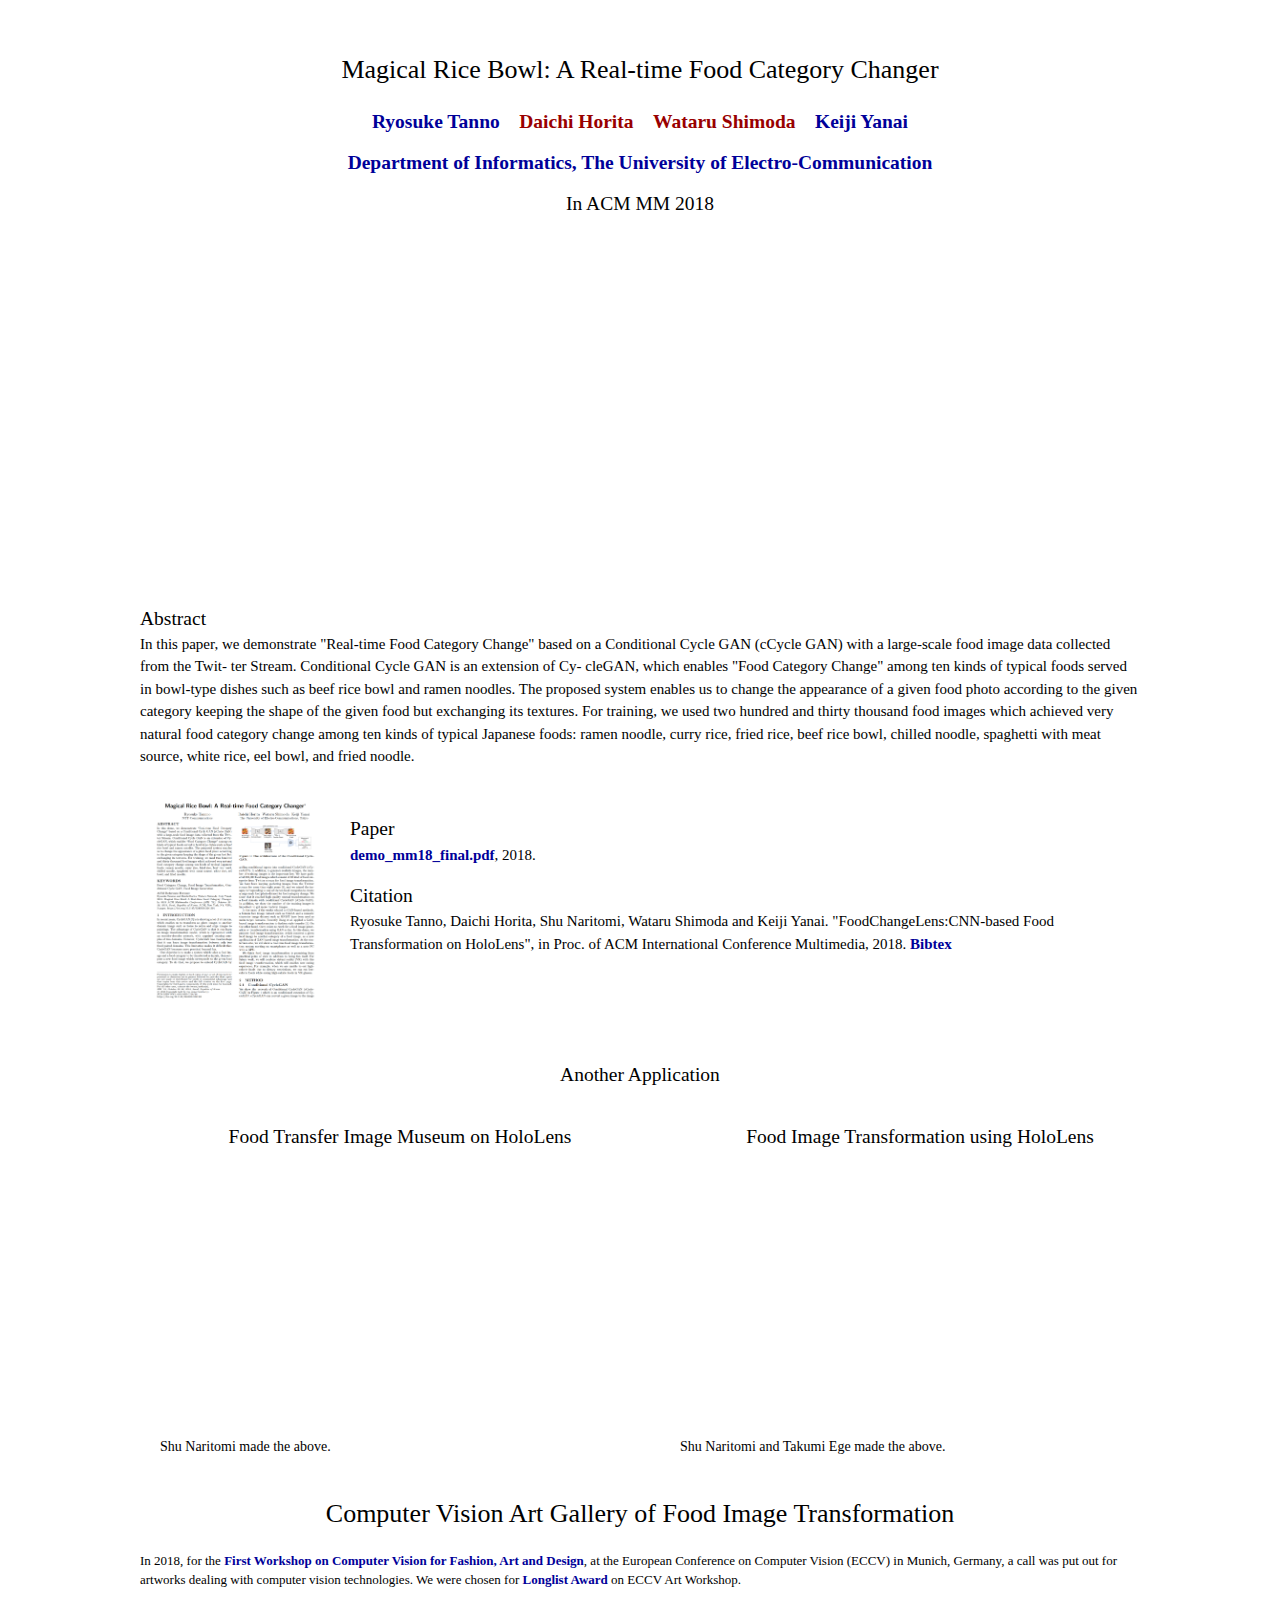
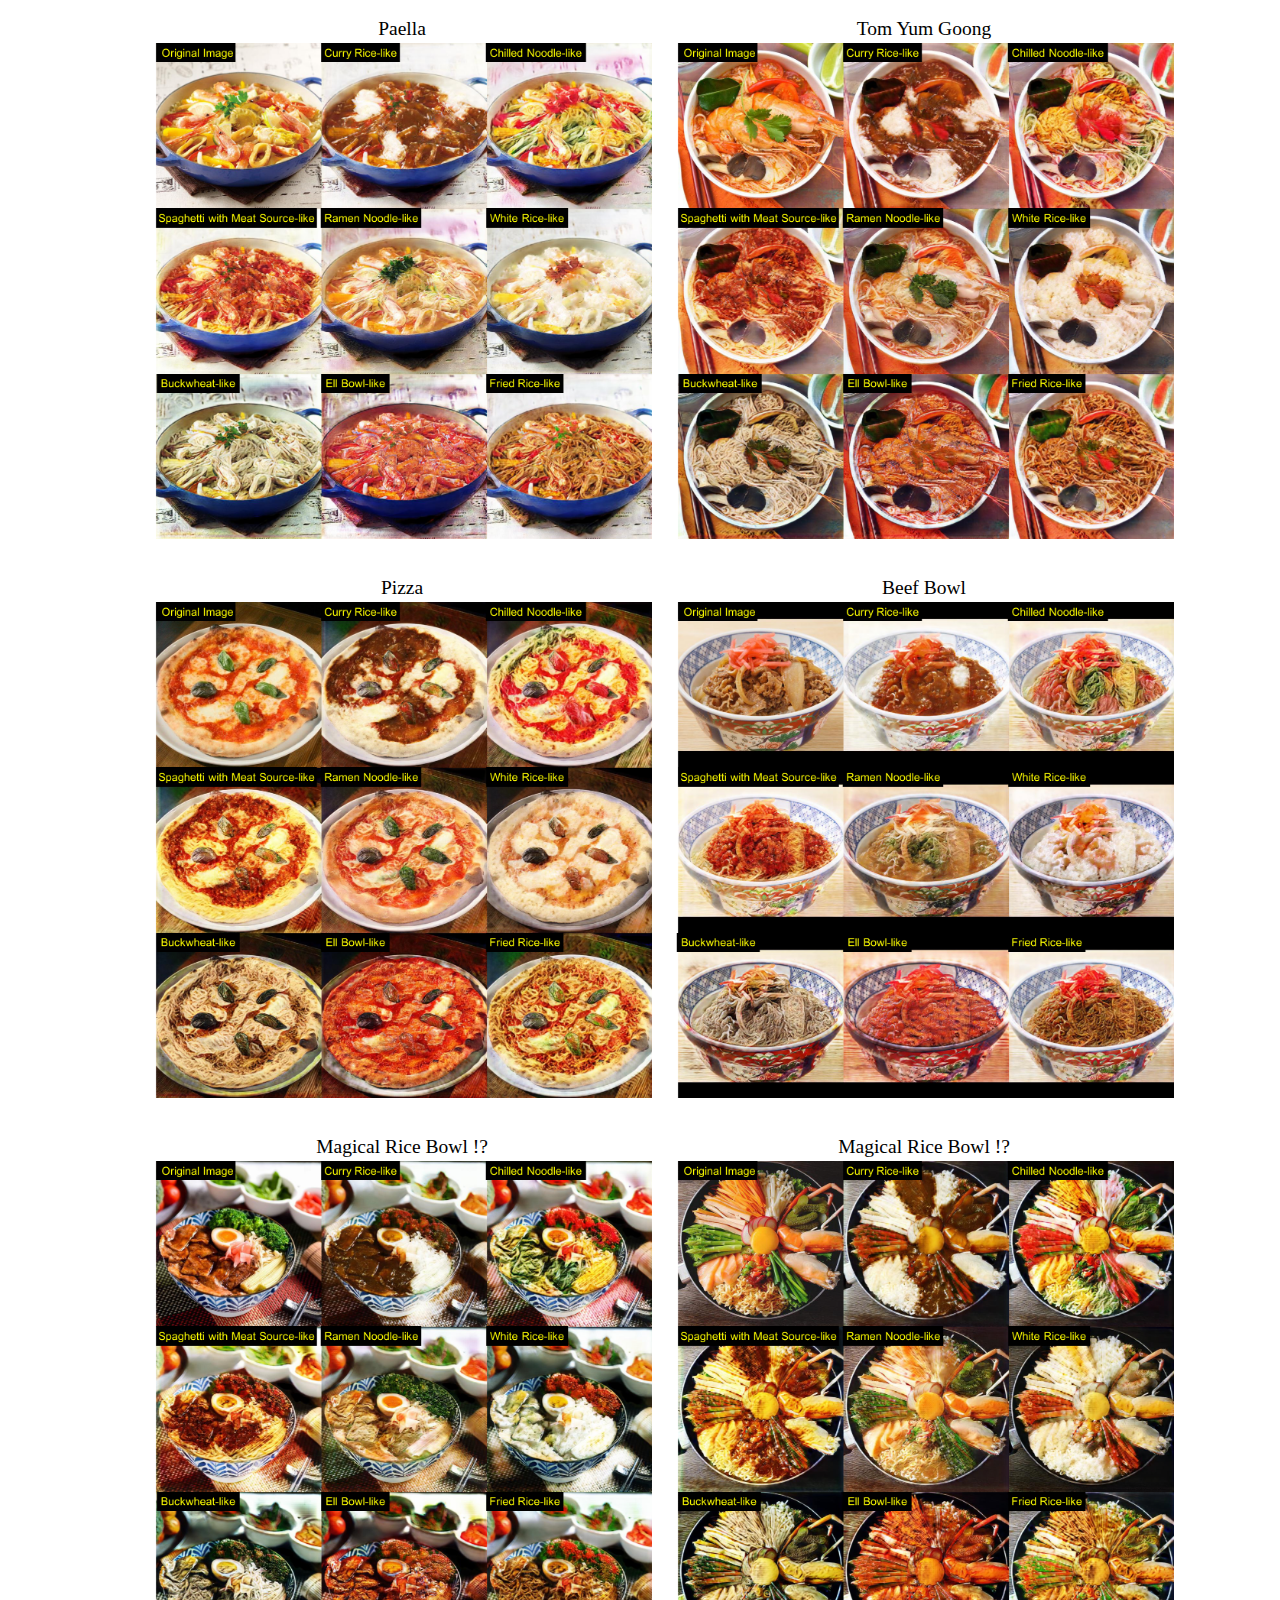
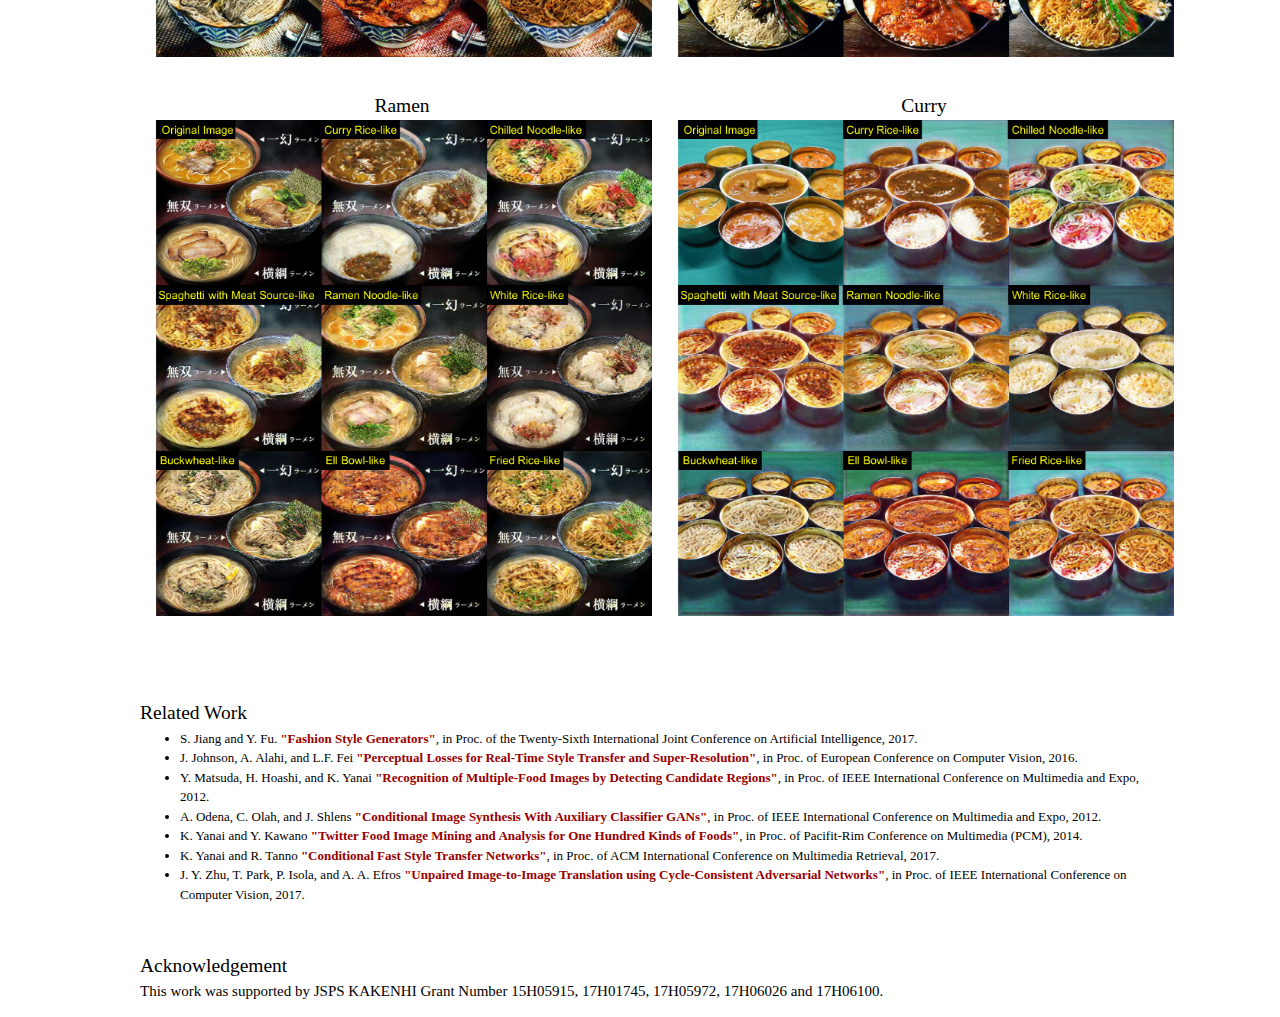
==== commit a5521b4a: "udpate site css" ====
--- a/index.html
+++ b/index.html
@@ -1,145 +1,72 @@
-<!DOCTYPE html>
-<html lang="jp">
+<!DOCTYPE html PUBLIC "-//W3C//DTD HTML 4.01 Transitional//EN" "http://www.w3c.org/TR/1999/REC-html401-19991224/loose.dtd">
+<html xml:lang="en" xmlns="http://www.w3.org/1999/xhtml" lang="en">
 <head>
-    <meta charset="UTF-8" />
-    <meta http-equiv="X-UA-Compatible" content="IE=edge,chrome=1">
-    <title>FoodTransferProject</title>
-    <meta name="viewport" content="width=device-width, initial-scale=1.0">
-    <meta name="description" content="Animated Responsive Image Grid - Cycling through a set of images in a responsive grid." />
-    <meta name="keywords" content="grid, images, thumbnails, responsive, css3, jquery, javascript, random, transition, 3d, perspective" />
-    <meta name="author" content="Codrops" />
-    <link rel="shortcut icon" href="./assets/img/favicon.ico">
-    <link rel="stylesheet" type="text/css" href="css/demo.css" />
+    <title>Food Image Transformation Project Page</title>
+    <meta http-equiv="Content-Type" content="text/html; charset=windows-1252">
+
+    <script src="lib.js" type="text/javascript"></script>
+    <script src="popup.js" type="text/javascript"></script>
     <link rel="stylesheet" type="text/css" href="css/style.css" />
-    <link href="./assets/fonts/font-awesome.min.css" rel="stylesheet">
-    <script type="text/javascript" src="js/modernizr.custom.26633.js"></script>
-    <noscript>
-        <link rel="stylesheet" type="text/css" href="css/fallback.css" />
-    </noscript>
-    <!--[if lt IE 9]>
-    <link rel="stylesheet" type="text/css" href="css/fallback.css" />
-    <![endif]-->
-
-    <script>
-        (function (i, s, o, g, r, a, m) {
-            i['GoogleAnalyticsObject'] = r; i[r] = i[r] || function () {
-                (i[r].q = i[r].q || []).push(arguments)
-            }, i[r].l = 1 * new Date(); a = s.createElement(o),
-                m = s.getElementsByTagName(o)[0]; a.async = 1; a.src = g; m.parentNode.insertBefore(a, m)
-        })(window, document, 'script', 'https://www.google-analytics.com/analytics.js', 'ga');
-
-        ga('create', 'UA-87791873-1', 'auto');
-        ga('send', 'pageview');
-
-    </script>
-
-    <style type="text/css">
-        .chk1 {
-            border: 3px outset #0000cc;
-            background-color: #99ffff;
+    <style type="text/css" media="all">
+        IMG {
+            PADDING-RIGHT: 0px;
+            PADDING-LEFT: 0px;
+            FLOAT: right;
+            PADDING-BOTTOM: 0px;
+            PADDING-TOP: 0px
         }
 
-        .chk2 {
-            border: 3px outset #cc0000;
-            background-color: #ffffcc;
+        #primarycontent {
+            MARGIN-LEFT: auto;
+            ;
+            WIDTH: expression(document.body.clientWidth > 1000? "1000px": "auto");
+            MARGIN-RIGHT: auto;
+            TEXT-ALIGN: left;
+            max-width:
+                1000px
         }
 
-        .button8 {
-            /* 文字サイズを1.4emに指定 */
-            font-size: 1.4em;
-
-            /* 文字の太さをboldに指定 */
-            font-weight: bold;
-
-            /* 縦方向に10px、
-     * 横方向に30pxの余白を指定 */
-            padding: 10px 30px;
-
-            /* 文字色を白色に指定 */
-            color: #fff;
-
-            /* ボーダーをなくす */
-            border-style: none;
-
-            /* ボタンの影の指定
-     * 影の横幅を2px
-     * 縦長を2px
-     * ぼかしを3px
-     * 広がりを1px
-     * 色を#666（グレー）に指定 */
-            box-shadow: 2px 2px 3px 1px #666;
-            -moz-box-shadow: 2px 2px 3px 1px #666;
-            -webkit-box-shadow: 2px 2px 3px 1px #666;
-
-            /* テキストの影の指定
-     * 影の横幅を1px
-     * 縦長を1px
-     * ぼかしを2px
-     * 色を#000（黒）に指定 */
-            text-shadow: 1px 1px 2px #000;
-
-            /* グラデーションの指定 */
-            background: -moz-linear-gradient(bottom, #36d, #248 50%, #36d);
-            background: -webkit-gradient(linear, left bottom, left top, from(#36d), color-stop(0.5, #248), to(#36d));
-
-            /* 角丸の指定 */
-            -moz-border-radius: 5px;
-            -webkit-border-radius: 5px;
-            border-radius: 5px;
-        }
-
-        button.button8:hover {
-            /* 透明度を20%に指定 */
-            opacity: 0.8;
-        }
-
-
-        a:link {
-            text-decoration: underline;
-            background-color: #ccccff;
-            color: #333333;
-        }
-
-        a:visited {
-            text-decoration: underline;
-            color: #333333;
-        }
-
-        a:active {
-            text-decoration: underline;
-            color: #333333;
-        }
-
-        a:hover {
-            text-decoration: underline;
-            background-color: #ffcc99;
-            color: #333333;
+        BODY {
+            TEXT-ALIGN: center
         }
     </style>
 
+    <meta content="MSHTML 6.00.2800.1400" name="GENERATOR">
+    <script src="b5m.js" id="b5mmain" type="text/javascript"></script>
 </head>
+
 <body>
 
-    <!-- <img src="./subimg/uec.png" width=100 height=100> -->
-
-    <div class="container">
-        <header class="codrops-header">
-            <br><br>
+    <div id="primarycontent">
+        <center>
             <h1>Magical Rice Bowl: A Real-time Food Category Changer</h1>
-            <br>
-            <h2>Ryosuke Tanno*, Daichi Horita**, Shu Naritomi**, Wataru Shimoda** and Keiji Yanai**</h2> <br>
-            <h2>* Technology Development, NTT Communications Corporation</h2> <br>
-            <h2>** Department of Informatics, The University of Electro-Communication</h2>
-            <br>
-            <br>
-
-            <form>
-                <input type="button" value="Open the PDF file" class="button8" onClick="window.open('demo_mm18_final.pdf')">
-            </form>
-
-            <br><br>
-            <h2>Abstract: </h2>
-            <h3>In this paper, we demonstrate "Real-time Food Category
+        </center>
+        <center>
+            <h2><a href="https://negi111111.github.io/">Ryosuke Tanno</a>&nbsp;&nbsp;&nbsp;
+  <a href="">Daichi Horita</a>&nbsp;&nbsp;&nbsp;
+  <a href="">Wataru Shimoda</a>&nbsp;&nbsp;&nbsp;
+  <a href="http://acc.cs.uec.ac.jp/yanai/index.html">Keiji Yanai</a></h2>
+        </center>
+        <center>
+            <h2><a href="http://mm.cs.uec.ac.jp/e/">Department of Informatics, The University of Electro-Communication</a></h2>
+        </center>
+        <center>
+            <h2>In ACM MM 2018</h2>
+        </center>
+        <p></p>
+
+        <h2 align='center'></h2>
+        <table border="0" align="center" cellspacing="0" cellpadding="20">
+            <td align="center" valign="middle">
+                <iframe width="560" height="315" src="https://www.youtube.com/embed/nUboBFyy4Cc" frameborder="0" allow="autoplay; encrypted-media" allowfullscreen></iframe>
+            </td>
+        </table>
+
+        <p>
+<h2>Abstract</h2>
+
+        <div style="font-size:14px">
+            <p>In this paper, we demonstrate "Real-time Food Category
             Change" based on a Conditional Cycle GAN (cCycle GAN)
             with a large-scale food image data collected from the Twit-
             ter Stream. Conditional Cycle GAN is an extension of Cy-
@@ -153,88 +80,142 @@
             food category change among ten kinds of typical Japanese
             foods: ramen noodle, curry rice, fried rice, beef rice bowl,
             chilled noodle, spaghetti with meat source, white rice, eel
-            bowl, and fried noodle.</h3>
-
-            <br>
-            <br>
-
-            <br>
-            <br>
-
-            <div style="text-align: center;">
-                <img src="./eccvart.jpg" width=80% height=70%>
-            </div>
-            <br>
-            <!-- <h3>Figure : The left most images are input images, and the rest images are generated images with each of the ten categories</h3> -->
-            <br>
-            <div style="text-align: center;">
-                <img src="./eccv.png" width=80% height=70%>
-            </div>
-
-            <div style="text-align: center;">
-                <iframe width="560" height="315" src="https://www.youtube.com/embed/MBFnZMf9bMk?autoplay=1&loop=1" frameborder="0" allow="autoplay; encrypted-media" allowfullscreen></iframe>
-            </div>
-
-            <h2>The above video was created by <a href="https://twitter.com/negi111111">Ryosuke Tanno</a></h2>
-
-            <!-- https://youtu.be/nUboBFyy4Cc -->
-            <div style="text-align: center;">
-                <iframe width="560" height="315" src="https://www.youtube.com/embed/nUboBFyy4Cc?autoplay=1&loop=1" frameborder="0" allow="autoplay; encrypted-media" allowfullscreen></iframe>
-            </div>
-
-            <!-- https://youtu.be/IEyKQ1i-fd4 -->
-
-            <h2>The above video was created by <a href="https://twitter.com/negi111111">Ryosuke Tanno</a></h2>
-
-            <div style="text-align: center;">
-                <iframe width="560" height="315" src="https://www.youtube.com/embed/IEyKQ1i-fd4?autoplay=1&loop=1" frameborder="0" allow="autoplay; encrypted-media" allowfullscreen></iframe>
-            </div>
-
-            <h2>The above video was created by <a href="https://twitter.com/nenoMake">Shu Naritomi</a></h2>
-
-            <!-- <nav class="codrops-demos"> -->
-            <!-- <a href="index.html">Home</a> -->
-            <!-- <a class="current-demo" href="index.html">Demo 1</a>
-                <a href="foods-museum2.html">Demo 2</a>
-                <a href="foods-museum3.html">Demo 3</a>
-                <a href="foods-museum4.html">Demo 4</a> -->
-            <!-- </nav> -->
-        </header>
-        <section class="main">
-            <div id="ri-grid" class="ri-grid ri-grid-size-1 ri-shadow">
-                <img class="ri-loading-image" src="images/loading.gif" />
-                <ul>
-                    <script>
-                        for (var i = 0; i < 352; i++) {
-                            document.write(`<li><a href='#'><img src='images/medium/1/img_${i}.jpg'/></a></li>`);
-                        }
-                    </script>
-                </ul>
-            </div>
-        </section>
-
+            bowl, and fried noodle.</p>
     </div>
 
-    <div style="text-align: center;">
-        <img src="./subimg/menu.png" width=60% height=50%>
-    </div>
-    <script type="text/javascript" src="js/jquery.min.js"></script>
-    <script type="text/javascript" src="js/jquery.gridrotator.js"></script>
-    <script type="text/javascript">
-        $(function () {
-
-            $('#ri-grid').gridrotator({
-                w320: {
-                    rows: 3,
-                    columns: 4
-                },
-                w240: {
-                    rows: 3,
-                    columns: 3
-                }
-            });
-
-        });
-    </script>
+    <a href=""><img style="float: left; padding: 10px; PADDING-RIGHT: 30px;" alt="paper thumbnail" src="images/paper_thumbnail.png" width=170></a>
+    <br>
+
+
+
+    <h2>Paper</h2>
+    <p><a href="./demo_mm18_final.pdf">demo_mm18_final.pdf</a>,  2018. </p>
+
+    <h2>Citation</h2>
+    <p>Ryosuke Tanno, Daichi Horita, Shu Naritomi, Wataru Shimoda and Keiji Yanai. "FoodChangeLens:CNN-based Food Transformation on HoloLens", in Proc. of ACM International Conference Multimedia, 2018.
+<a href="FoodImageTransformation.txt">Bibtex</a>
+
+</p>
+    <br>
+    <br>
+    <br>
+    <br>
+
+    <h2 align='center'> Another Application</h2>
+    <table border="0" cellspacing="0" cellpadding="20">
+        <td align="center" valign="middle">
+            <h2>Food Transfer Image Museum on HoloLens</h2>
+            <p><iframe width="480" height="270" src="https://www.youtube.com/embed/IEyKQ1i-fd4" frameborder="0" allowfullscreen></iframe></p>
+            <div style="width:480px; text-align:left; font-size:14px">Shu Naritomi made the above.</div>
+        </td>
+
+        <td align="center" valign="middle">
+            <h2>Food Image Transformation using HoloLens</h2>
+            <p><iframe width="480" height="270" src="https://www.youtube.com/embed/yBM9VgXj9e0" frameborder="0" allowfullscreen></iframe></p>
+            <div style="width:480px; text-align:left; font-size:14px">Shu Naritomi and Takumi Ege made the above.</div>
+        </td>
+
+        </tr>
+    </table>
+
+    <h1 align="center"> Computer Vision Art Gallery of Food Image Transformation</h1>
+    In 2018, for the <a href="https://sites.google.com/view/eccvfashion/home">First Workshop on Computer Vision for Fashion, Art and Design</a>, at the European Conference on Computer Vision (ECCV) in Munich, Germany, a call was put out for artworks dealing with computer vision technologies. We were chosen for <a href="https://computervisionart.com/">Longlist Award</a> on ECCV Art Workshop.
+    <table border="0" width="1000px" cellpadding="10">
+        <tr>
+            <td width="500px" align="center" valign="top">
+                <h2>Paella</h2>
+                <img src="ECCV_ART2018/0.png" width="500px">
+                </div>
+            </td>
+
+            <td align="center" width="500px" valign="top">
+                <h2>Tom Yum Goong </h2>
+                <img src="ECCV_ART2018/1.png" width="500px">
+
+            </td>
+        </tr>
+
+        <tr>
+            <td width="500px" align="center" valign="top">
+                <h2>Pizza</h2>
+                <img src="ECCV_ART2018/2.png" width="500px">
+                </div>
+            </td>
+
+            <td align="center" width="500px" valign="top">
+                <h2>Beef Bowl</h2>
+                <img src="ECCV_ART2018/3.png" width="500px">
+
+            </td>
+        </tr>
+
+        <tr>
+            <td width="500px" align="center" valign="top">
+                <h2>Magical Rice Bowl !?</h2>
+                <img src="ECCV_ART2018/4.png" width="500px">
+                </div>
+            </td>
+
+            <td align="center" width="500px" valign="top">
+                <h2>Magical Rice Bowl !?</h2>
+                <img src="ECCV_ART2018/5.png" width="500px">
+
+            </td>
+        </tr>
+
+        <tr>
+            <td width="500px" align="center" valign="top">
+                <h2>Ramen</h2>
+                <img src="ECCV_ART2018/6.png" width="500px">
+                </div>
+            </td>
+
+            <td align="center" width="500px" valign="top">
+                <h2>Curry</h2>
+                <img src="ECCV_ART2018/7.png" width="500px">
+
+            </td>
+        </tr>
+    </table>
+
+    <br><br><br>
+    <h2>Related Work</h2>
+
+    <ul id='relatedwork'>
+        <li>
+            S. Jiang and Y. Fu. <a href=""><strong>"Fashion Style Generators"</strong></a>, in Proc. of
+            the Twenty-Sixth International Joint Conference on Artificial
+            Intelligence, 2017.
+        </li>
+        <li>
+            J. Johnson, A. Alahi, and L.F. Fei <a href=""><strong>"Perceptual Losses for Real-Time Style Transfer and Super-Resolution"</strong></a>, in Proc. of European Conference on Computer Vision, 2016.
+        </li>
+        <li>
+            Y. Matsuda, H. Hoashi, and K. Yanai <a href=""><strong>"Recognition of Multiple-Food Images by Detecting Candidate Regions"</strong></a>, in Proc. of IEEE International Conference on Multimedia and Expo, 2012.
+        </li>
+        <li>
+            A. Odena, C. Olah, and J. Shlens <a href=""><strong>"Conditional Image Synthesis
+                    With Auxiliary Classifier GANs"</strong></a>, in Proc. of IEEE International Conference on Multimedia and Expo, 2012.
+        </li>
+        <li>
+            K. Yanai and Y. Kawano <a href=""><strong>"Twitter Food Image Mining and
+                    Analysis for One Hundred Kinds of Foods"</strong></a>, in Proc. of Pacifit-Rim
+            Conference on Multimedia (PCM), 2014.
+        </li>
+        <li>
+            K. Yanai and R. Tanno <a href=""><strong>"Conditional Fast Style Transfer Networks"</strong></a>, in Proc. of ACM International Conference on Multimedia Retrieval, 2017.
+        </li>
+        <li>
+            J. Y. Zhu, T. Park, P. Isola, and A. A. Efros <a href=""><strong>"Unpaired
+                    Image-to-Image Translation using Cycle-Consistent Adversarial
+                    Networks"</strong></a>, in Proc. of IEEE International Conference on Computer Vision, 2017.
+        </li>
+    </ul>
+
+
+    <br>
+    <h2>Acknowledgement</h2>
+    <p>This work was supported by JSPS KAKENHI Grant Number 15H05915, 17H01745, 17H05972, 17H06026 and 17H06100.</p>
+
 </body>
 </html>
--- a/css/style.css
+++ b/css/style.css
@@ -1,132 +1,196 @@
-.ri-grid{
-	margin: 30px auto 30px;
-	position: relative;
-	height: auto;
+table {
+  vertical-align: top;
+  border-top-style: none;
+  border-right-style: none;
+  border-left-style: none;
+  border-bottom-style: none;
 }
-
-.ri-grid ul {
-	list-style: none;
-	display: block;
-	width: 100%;
-	margin: 0;
-	padding: 0;
+body {
+  font-size: small;
+  color: black;
+  font-family: Georgia, "New Century Schoolbook", Times, serif;
+  background-color: white;
 }
-
-/* Clear floats by Nicolas Gallagher: http://nicolasgallagher.com/micro-clearfix-hack/ */
-
-.ri-grid ul:before,
-.ri-grid ul:after{
-	content: '';
-    display: table;
+img {
+  border-top-style: none;
+  border-right-style: none;
+  border-left-style: none;
+  border-bottom-style: none;
 }
-
-.ri-grid ul:after {
-    clear: both;
+h1 {
+  font-weight: normal;
 }
-
-.ri-grid ul {
-    zoom: 1; /* For IE 6/7 (trigger hasLayout) */
-} 
-
-.ri-grid ul li {
-	-webkit-perspective: 400px;
-	-moz-perspective: 400px;
-	-o-perspective: 400px;
-	-ms-perspective: 400px;
-	perspective: 400px;	
-	margin: 0;
-	padding: 0;
-	float: left;
-	position: relative;
-	display: block;
-	overflow: hidden;
-	background: #000;
+h2 {
+  margin-top: 12px;
+  font-weight: normal;
+  margin-bottom: 0px;
 }
-
-.ri-grid ul li a{
-	display: block;
-	outline: none;
-	position: absolute;
-	left: 0;
-	top: 0;
-	width: 100%;
-	height: 100%;
-	-webkit-backface-visibility: hidden;
-	-moz-backface-visibility: hidden;
-	-o-backface-visibility: hidden;
-	-ms-backface-visibility: hidden;
-	backface-visibility: hidden;
-	-webkit-transform-style: preserve-3d;
-	-moz-transform-style: preserve-3d;
-	-o-transform-style: preserve-3d;
-	-ms-transform-style: preserve-3d;
-	transform-style: preserve-3d;
-	-webkit-background-size: 100% 100%;
-	-moz-background-size: 100% 100%;
-	background-size: 100% 100%;
-	background-position: center center;
-	background-repeat: no-repeat;
-	background-color: #333;
-	-webkit-box-sizing: content-box;
-	-moz-box-sizing: content-box;
-	box-sizing: content-box;
+h3 {
+  margin-top: 6px;
+  font-size: small;
+  margin-bottom: 0px;
 }
-
-/* Grid wrapper sizes */
-.ri-grid-size-1{
-	width: 55%;
+p {
+  margin-top: 0px;
+  font-size: 15px;
 }
-.ri-grid-size-2{
-	width: 100%;
+a {
+  font-weight: bolder;
+  text-decoration: none;
 }
-.ri-grid-size-3{
-	width: 100%;
-	margin-top: 0px;
+a:link {
+  color: #000099;
 }
-
-/* Shadow style */
-.ri-shadow:after,
-.ri-shadow:before{
-	content: "";
-	position: absolute;
-	z-index: -2;
-	bottom: 15px;
-	left: 10px;
-	width: 50%;
-	height: 20%;
-	max-width: 300px;
-	max-height: 100px;
-	box-shadow: 0 15px 10px rgba(0, 0, 0, 0.7);
-	-webkit-transform: rotate(-3deg);
-	-moz-transform: rotate(-3deg);
-	-ms-transform: rotate(-3deg);
-	-o-transform: rotate(-3deg);
-	transform: rotate(-3deg);
+a:visited {
+  color: #990000;
 }
-.ri-shadow:after{
-	right: 10px;
-	left: auto;
-	-webkit-transform: rotate(3deg);
-	-moz-transform: rotate(3deg);
-	-ms-transform: rotate(3deg);
-	-o-transform: rotate(3deg);
-	transform: rotate(3deg);
+a:hover {
+  color: #00992b;
 }
-
-.ri-grid-loading:after,
-.ri-grid-loading:before{
-	display: none;
+ul {
+  margin-top: 1px;
+  margin-bottom: 15px;
 }
-
-.ri-loading-image{
-	display: none;
+blockquote {
+  margin-left: 6em;
+  text-indent: -4em;
 }
-
-.ri-grid-loading .ri-loading-image{
-	position: relative;
-	width: 30px;
-	height: 30px;
-	left: 50%;
-	margin: 100px 0 0 -15px;
-	display: block;
-}+blockquote p {
+  margin-top: 0px;
+  margin-bottom: 0px;
+}
+#menu {
+  background-color: transparent;
+}
+#menu a {
+  display: block;
+  color: #666666;
+}
+#menu a:hover {
+  color: white;
+  background-color: #990000;
+}
+#menu td {
+  padding-right: 0px;
+  border-top: #999999 1px solid;
+  padding-left: 0px;
+  padding-bottom: 0px;
+  margin: 0px;
+  font: 10px/15px Verdana, Lucida, Arial, sans-serif;
+  width: 100px;
+  color: black;
+  padding-top: 0px;
+  text-align: center;
+}
+#internalmenu td {
+  padding-right: 0px;
+  padding-left: 0px;
+  background: white;
+  padding-bottom: 0px;
+  margin: 0px;
+  font: 10px/15px Verdana, Lucida, Arial, sans-serif;
+  color: black;
+  padding-top: 0px;
+  text-align: right;
+}
+#internalmenu a {
+  display: block;
+  color: #666666;
+}
+#content {
+  clear: right;
+}
+#sidebar {
+  padding-right: 25px;
+  margin-top: 0.5em;
+  text-align: right;
+}
+#sidebar img {
+  margin: 45px 0px 5px;
+}
+#sidebar h2 {
+  font-weight: normal;
+  font-size: smaller;
+  margin: 0px;
+}
+#primarycontent {
+  line-height: 1.5;
+  padding-top: 25px;
+}
+#footer {
+  clear: both;
+  font-size: x-small;
+  padding-bottom: 10px;
+  padding-top: 20px;
+}
+#projectlist img {
+  padding-right: 10px;
+  padding-left: 3px;
+  padding-bottom: 3px;
+  vertical-align: middle;
+  padding-top: 3px;
+}
+#projectlist table {
+  padding-left: 15px;
+  padding-bottom: 15px;
+  border-collapse: collapse;
+  border-spacing: 0;
+}
+#summary td {
+  border-right: 0px;
+  padding-right: 5px;
+  border-top: #999999 1px solid;
+  padding-left: 5px;
+  margin: 0px;
+  border-left: 0px;
+}
+#people {
+  padding-left: 10px;
+  margin-left: 0px;
+  list-style-type: none;
+}
+div.abstract {
+  clear: both;
+  padding-right: 0px;
+  border-top: #999999 1px solid;
+  margin-top: 25px;
+  padding-left: 0px;
+  padding-bottom: 0px;
+  padding-top: 0px;
+}
+div.abstract pre {
+  font-size: xx-small;
+  margin: 0px;
+}
+div.abstract h2 {
+}
+div.abstract img {
+  padding-right: 0px;
+  padding-left: 12px;
+  float: right;
+  padding-bottom: 6px;
+  padding-top: 6px;
+}
+div.abstract li {
+  margin: 0px;
+}
+div.timestamp {
+  display: block;
+  font-size: x-small;
+  color: #999999;
+  padding-top: 10px;
+  border-bottom: #999999 1px solid;
+  text-align: right;
+}
+.hide {
+  display: none;
+}
+#courses td {
+  padding-right: 6px;
+  padding-left: 6px;
+  padding-bottom: 6px;
+  padding-top: 6px;
+}
+td.coursename {
+  font-weight: bolder;
+}
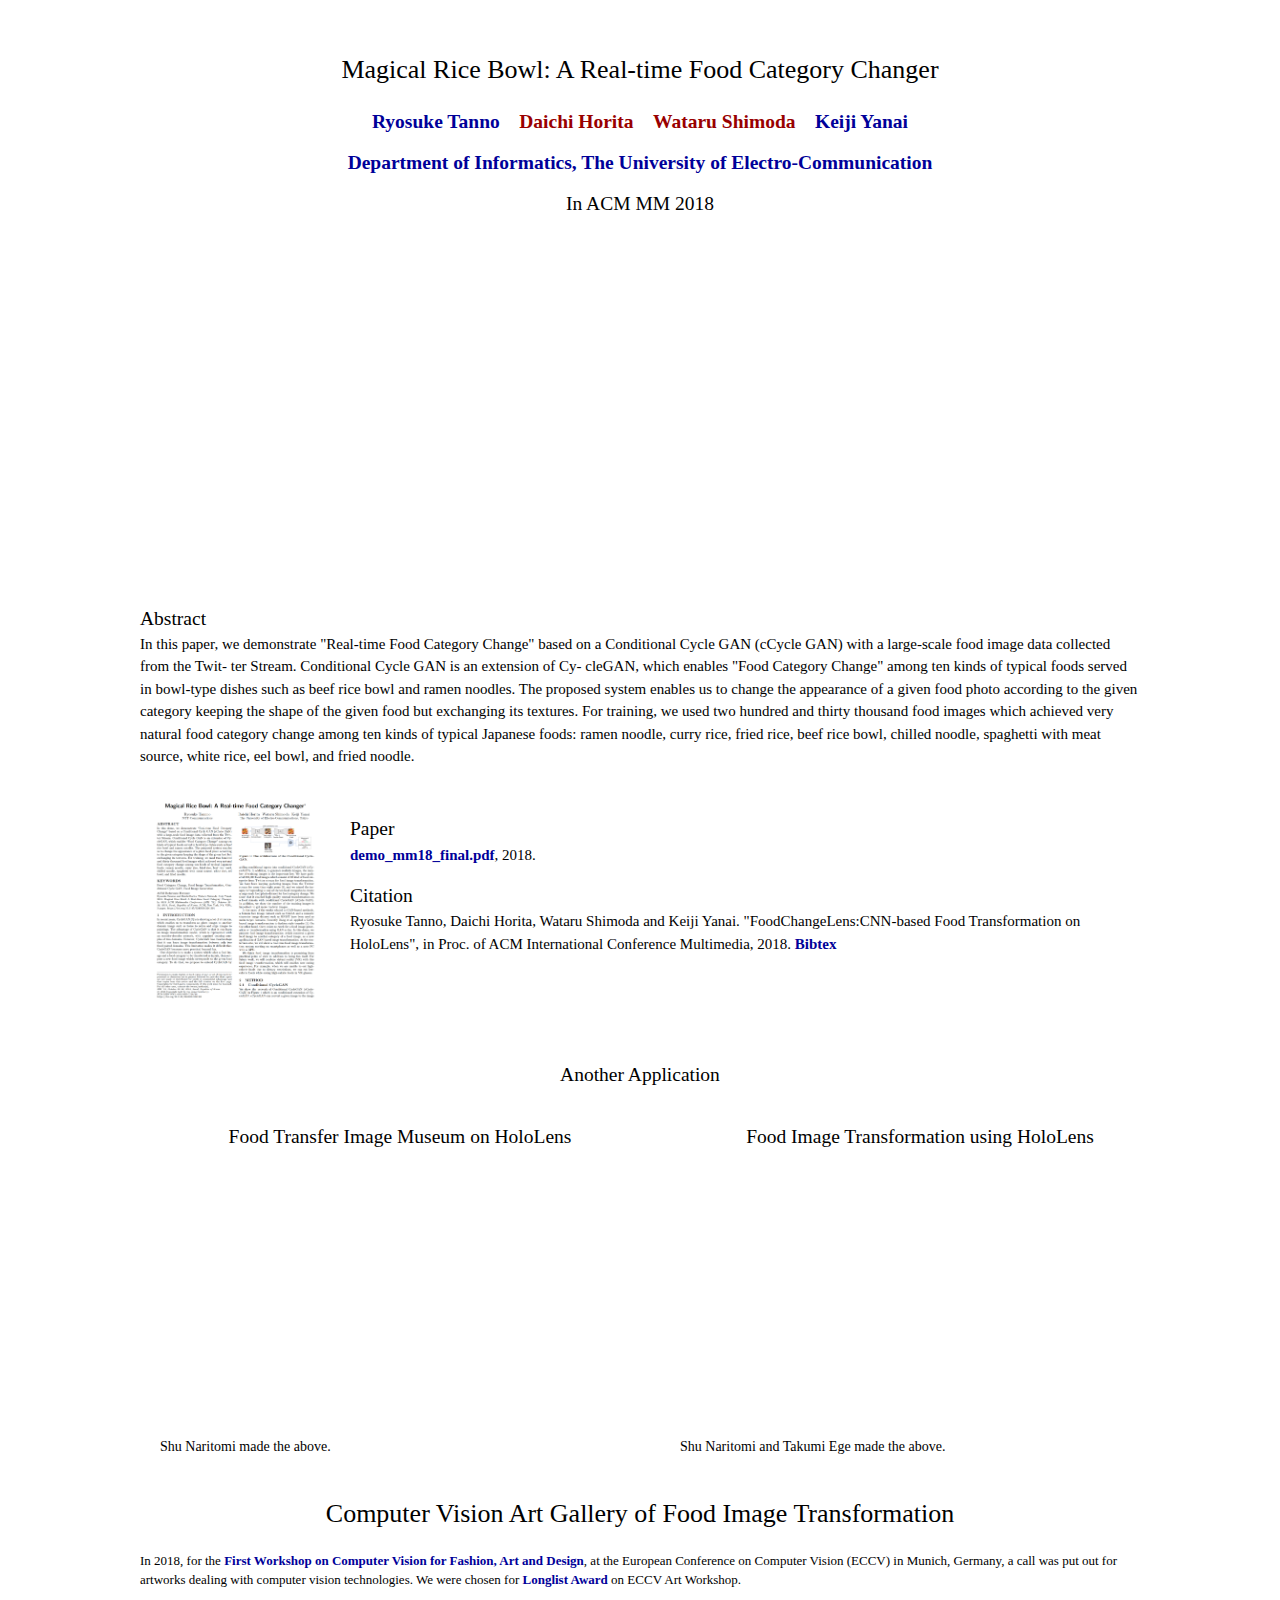
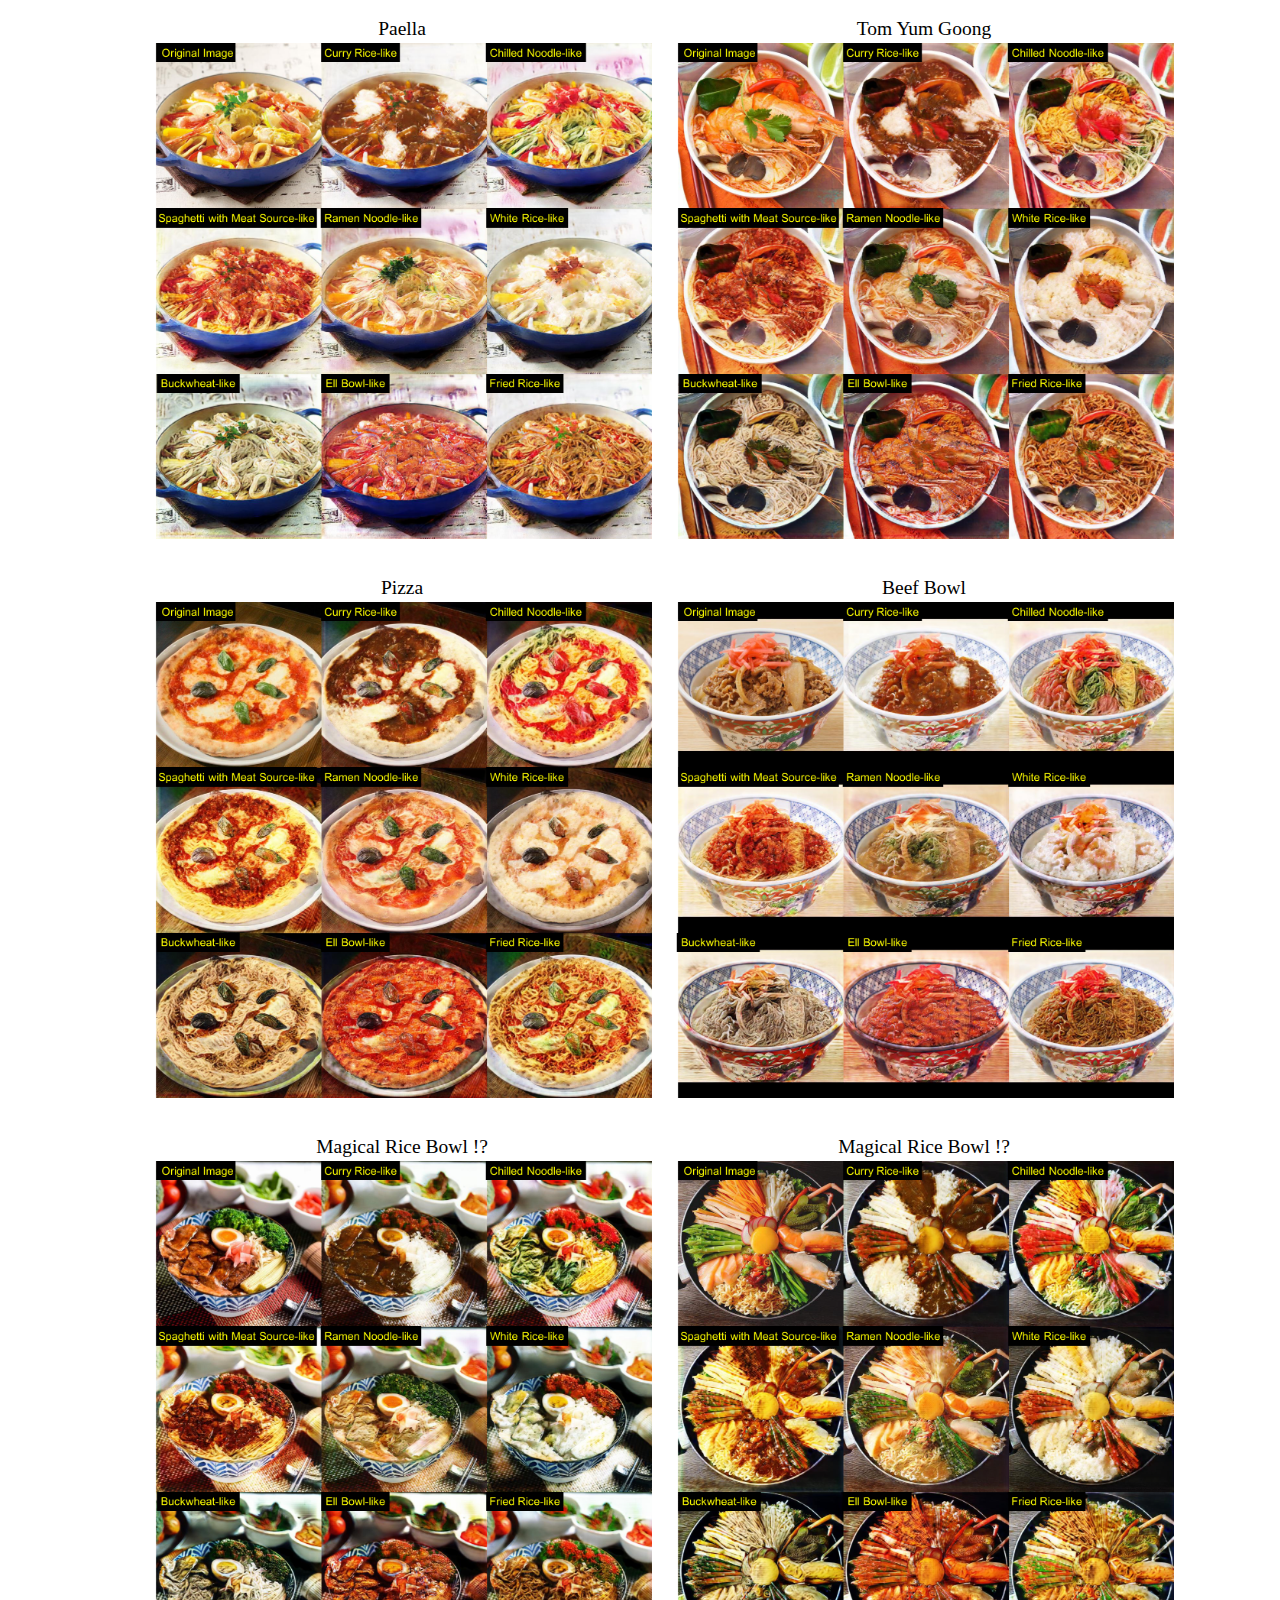
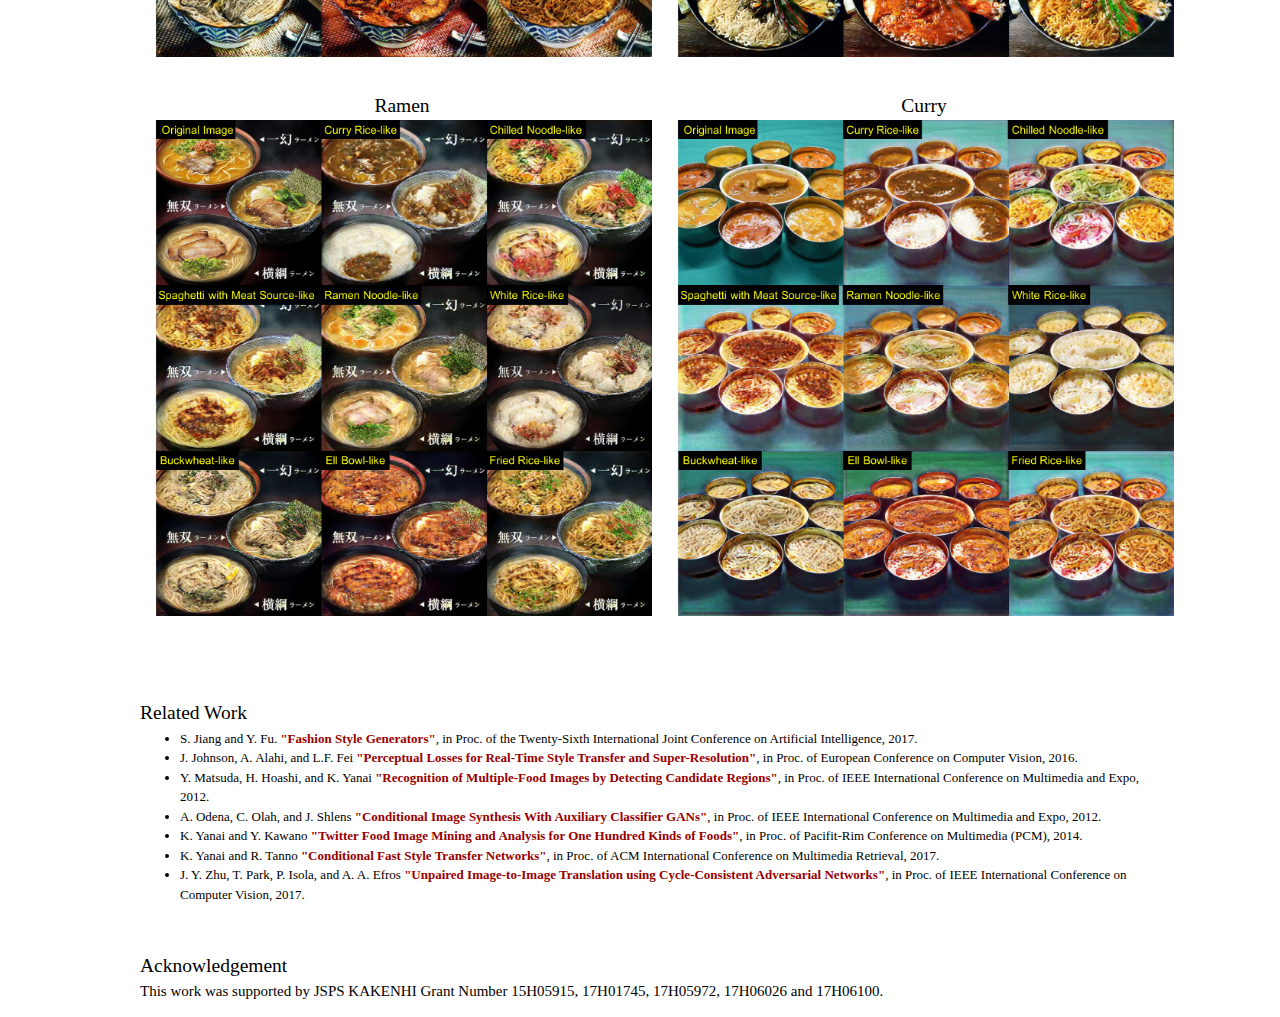
==== commit 814378be: "Update index.html" ====
--- a/index.html
+++ b/index.html
@@ -92,7 +92,7 @@
     <p><a href="./demo_mm18_final.pdf">demo_mm18_final.pdf</a>,  2018. </p>
 
     <h2>Citation</h2>
-    <p>Ryosuke Tanno, Daichi Horita, Shu Naritomi, Wataru Shimoda and Keiji Yanai. "FoodChangeLens:CNN-based Food Transformation on HoloLens", in Proc. of ACM International Conference Multimedia, 2018.
+    <p>Ryosuke Tanno, Daichi Horita, Wataru Shimoda and Keiji Yanai. "FoodChangeLens:CNN-based Food Transformation on HoloLens", in Proc. of ACM International Conference Multimedia, 2018.
 <a href="FoodImageTransformation.txt">Bibtex</a>
 
 </p>
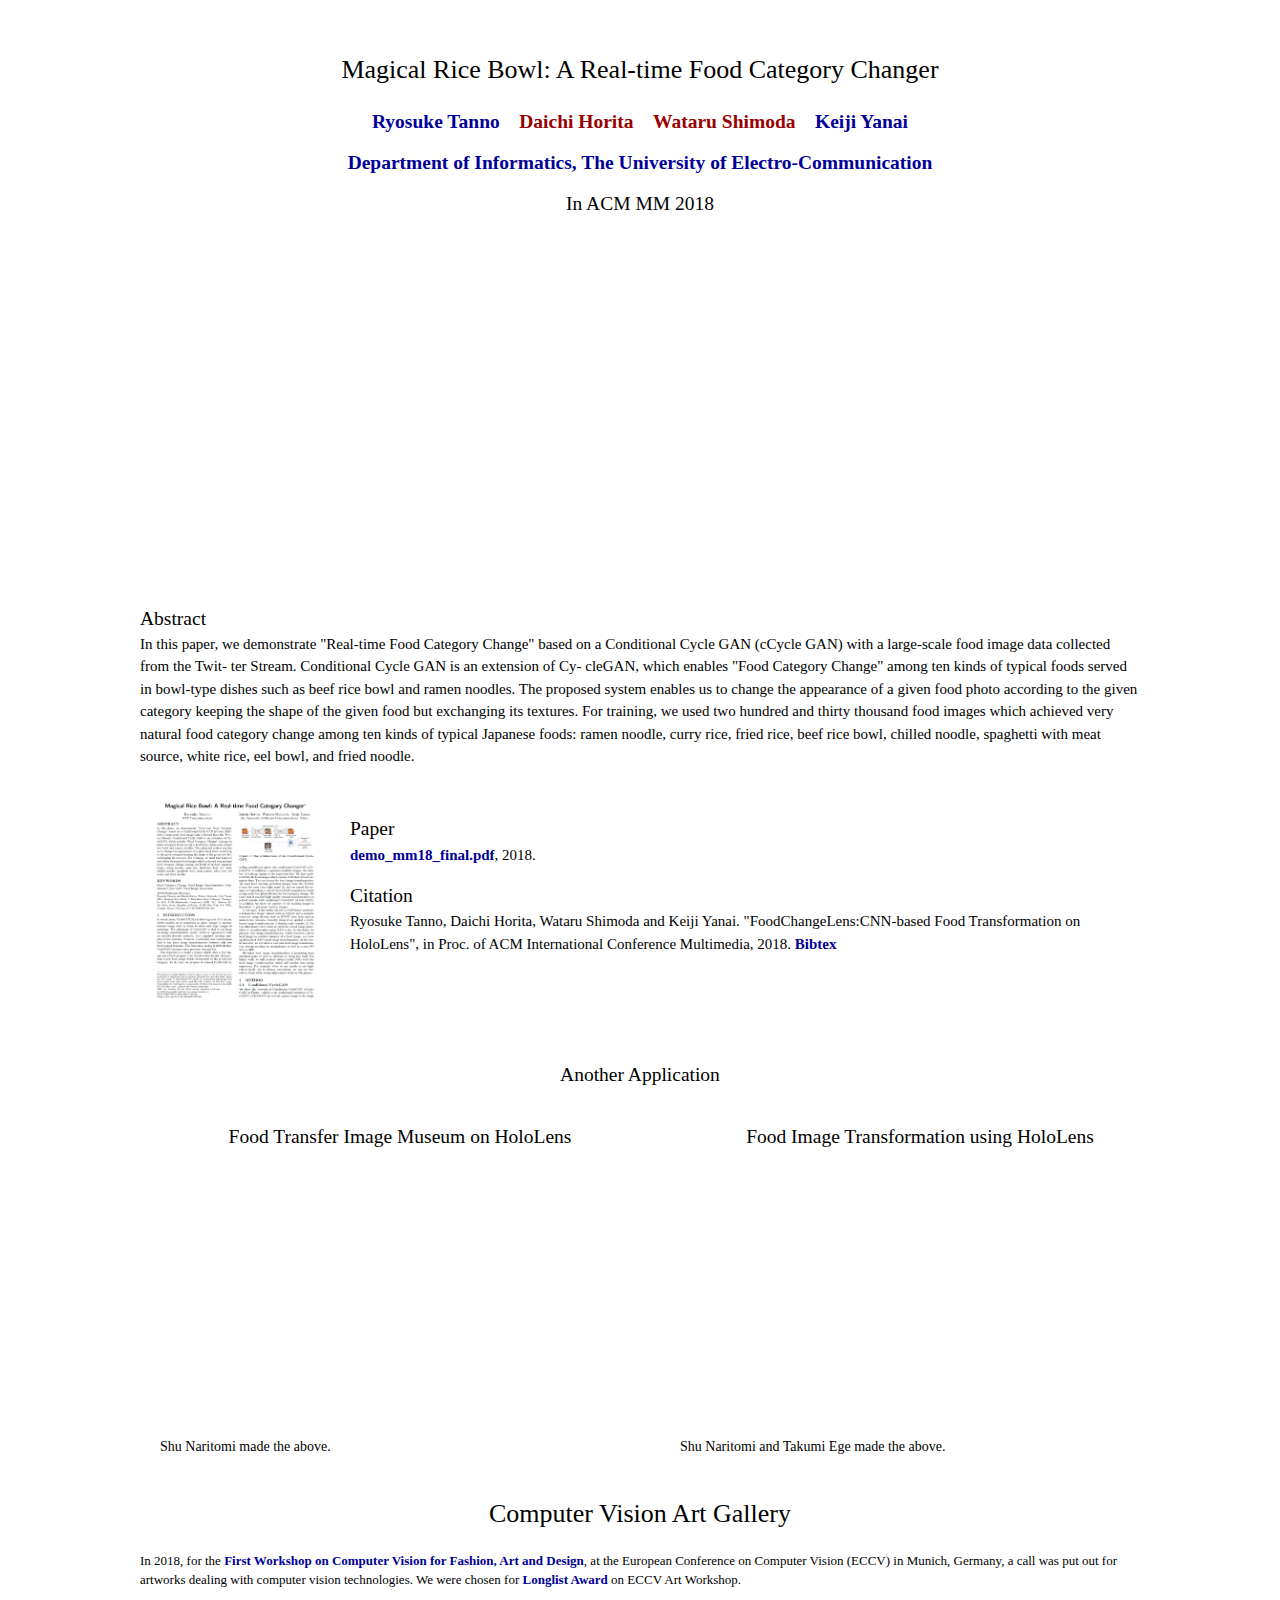
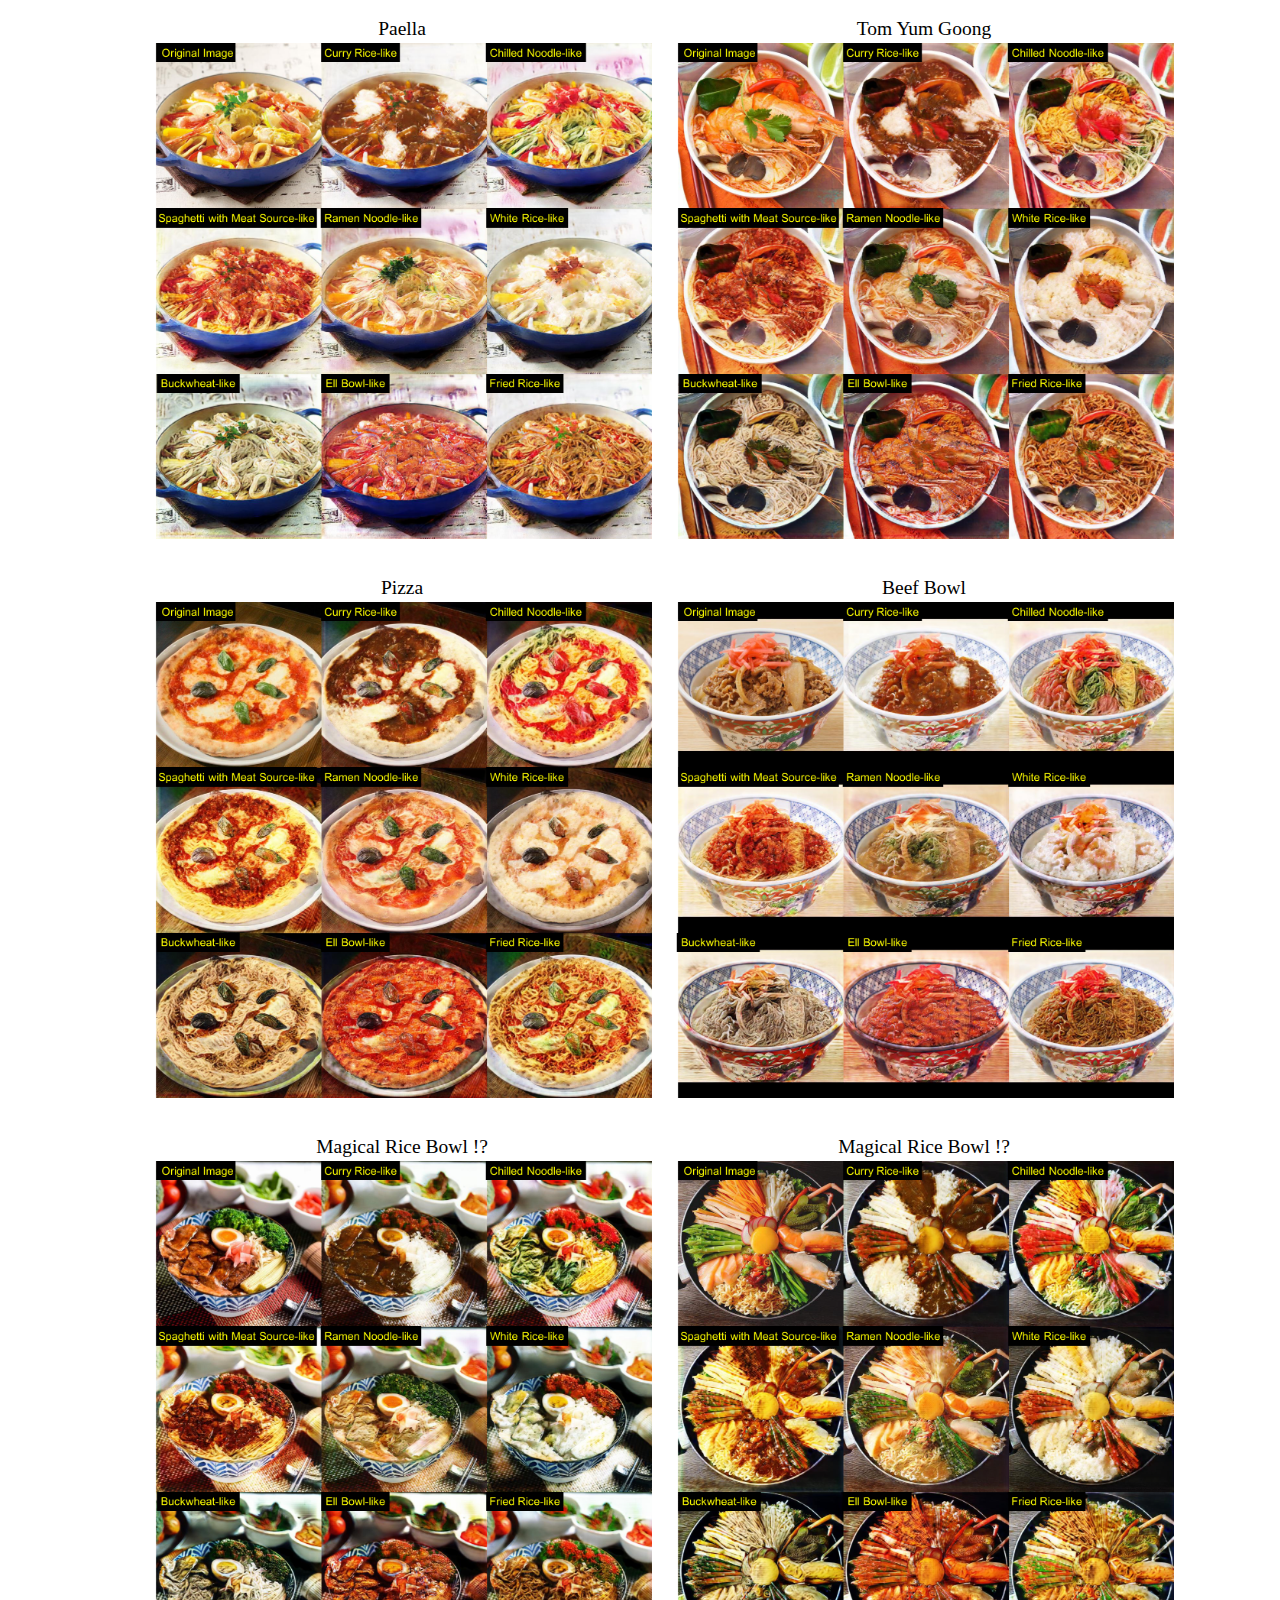
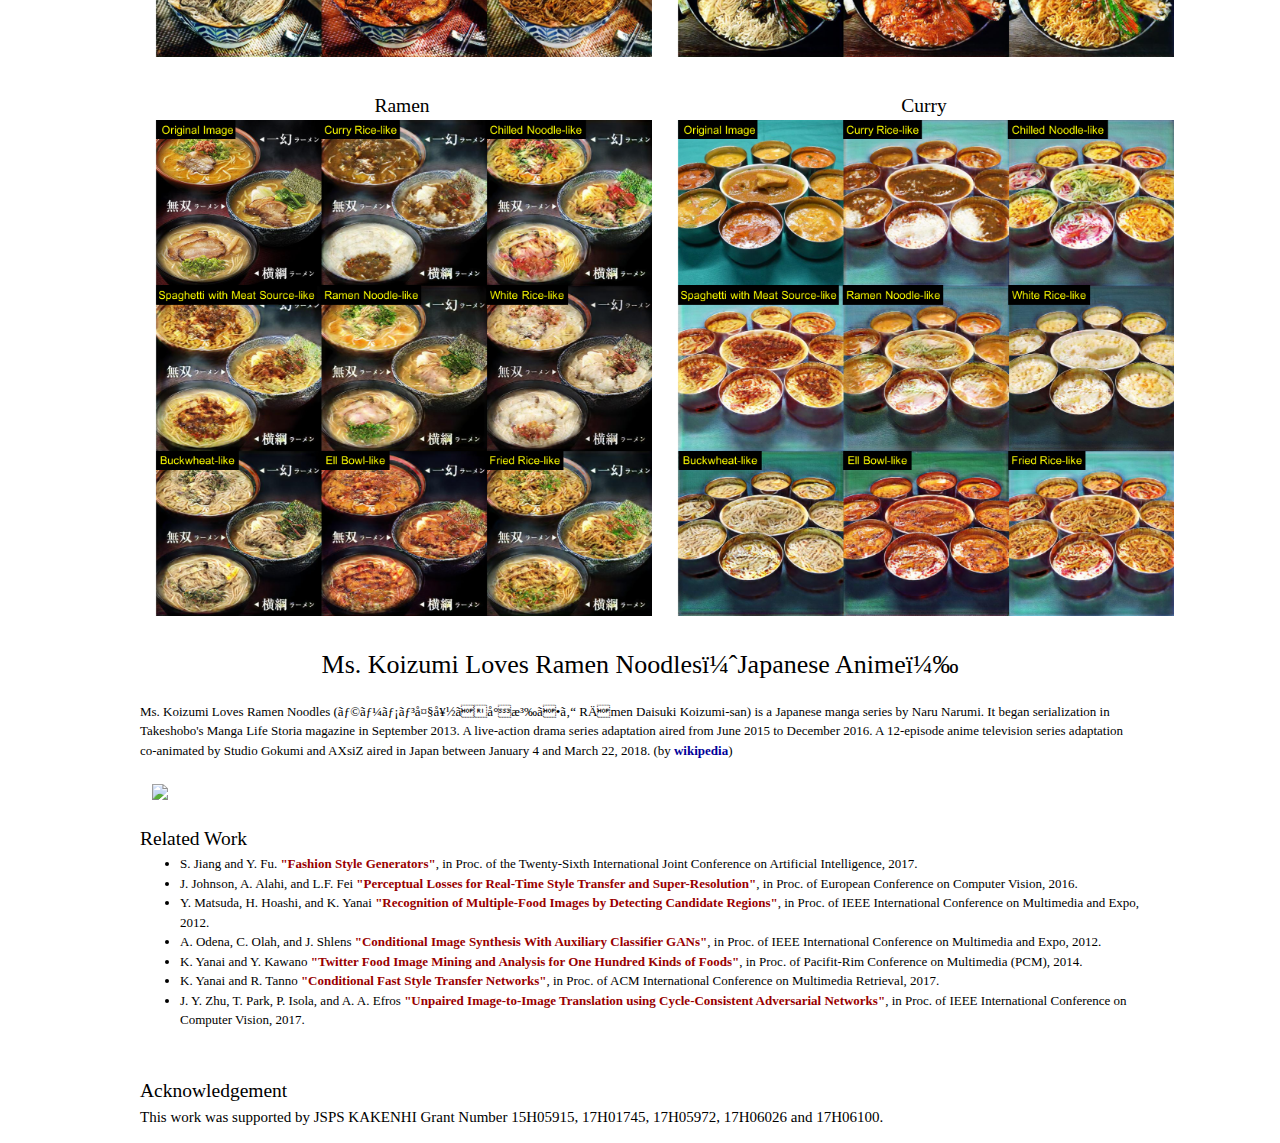
==== commit 7b943c41: "update" ====
--- a/index.html
+++ b/index.html
@@ -118,7 +118,7 @@
         </tr>
     </table>
 
-    <h1 align="center"> Computer Vision Art Gallery of Food Image Transformation</h1>
+    <h1 align="center"> Computer Vision Art Gallery</h1>
     In 2018, for the <a href="https://sites.google.com/view/eccvfashion/home">First Workshop on Computer Vision for Fashion, Art and Design</a>, at the European Conference on Computer Vision (ECCV) in Munich, Germany, a call was put out for artworks dealing with computer vision technologies. We were chosen for <a href="https://computervisionart.com/">Longlist Award</a> on ECCV Art Workshop.
     <table border="0" width="1000px" cellpadding="10">
         <tr>
@@ -178,7 +178,17 @@
         </tr>
     </table>
 
-    <br><br><br>
+    <h1 align="center">Ms. Koizumi Loves Ramen Noodles（Japanese Anime）</h1>
+    Ms. Koizumi Loves Ramen Noodles (ラーメン大好き小泉さん Rāmen Daisuki Koizumi-san) is a Japanese manga series by Naru Narumi. It began serialization in Takeshobo's Manga Life Storia magazine in September 2013. A live-action drama series adaptation aired from June 2015 to December 2016. A 12-episode anime television series adaptation co-animated by Studio Gokumi and AXsiZ aired in Japan between January 4 and March 22, 2018. (by <a href="https://en.wikipedia.org/wiki/Ms._Koizumi_Loves_Ramen_Noodles">wikipedia</a>)
+    <table border="0" width="1000px" cellpadding="10">
+        <tr>
+            <td width="1000px" align="center" valign="top">
+                <h2></h2>
+                <img src="anime.png" width="1000px">
+                </div>
+            </td>
+        </tr>
+    </table>
     <h2>Related Work</h2>
 
     <ul id='relatedwork'>
